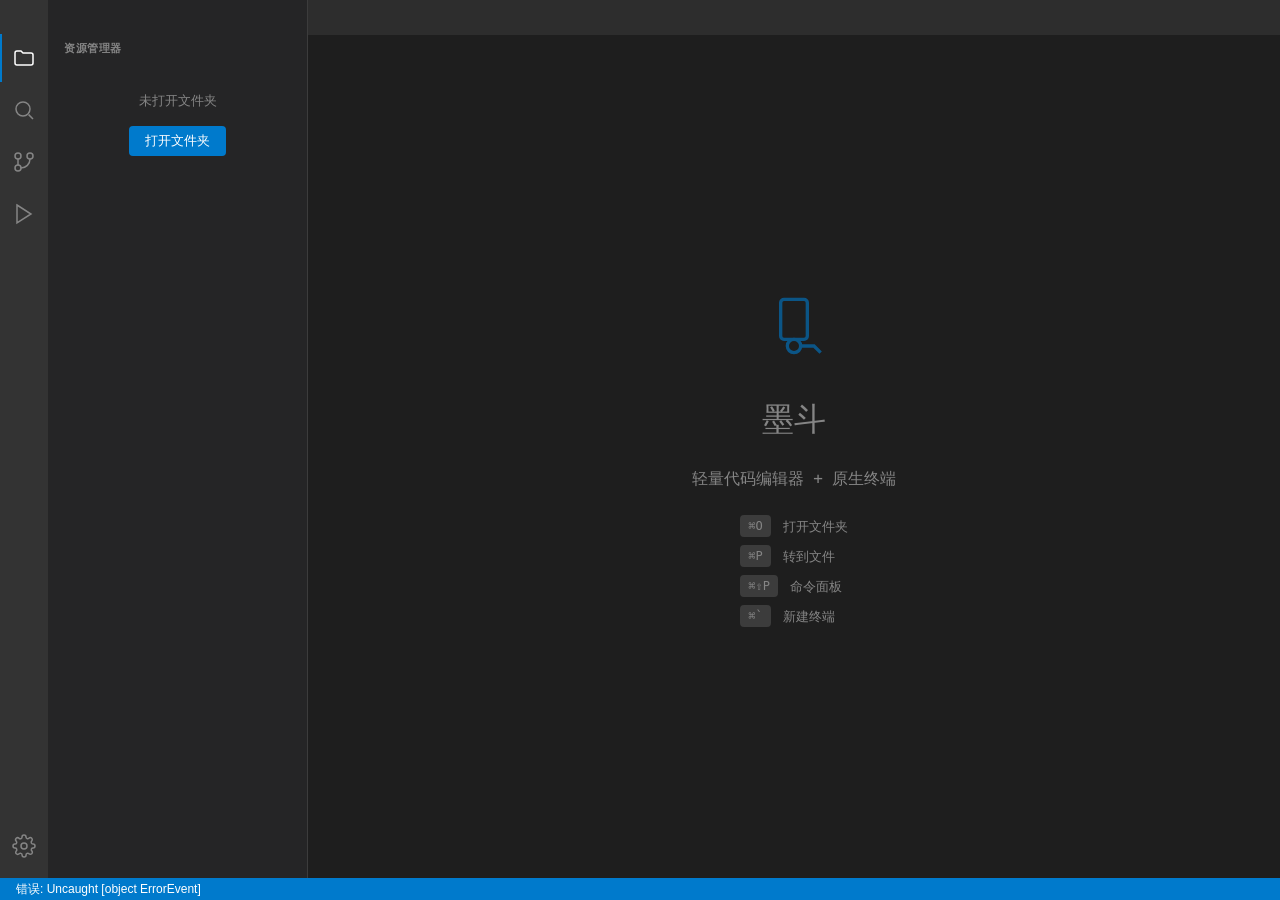
==== src/index.html @ 9f80a911 "fix: 修复窗口无法拖动和双击最大化的问题 -webkit-app-region 是 Electron/Chromium 私有特性，Tauri 的 WKWebView 不支持。 改用 Tauri 原" ====
<!DOCTYPE html>
<html lang="zh-CN">
<head>
    <meta charset="UTF-8">
    <meta name="viewport" content="width=device-width, initial-scale=1.0">
    <title>墨斗</title>
    <link rel="stylesheet" href="style.css">
    <link rel="stylesheet" href="lib/xterm.css">
    <link rel="stylesheet" href="lib/monaco-editor.css">
</head>
<body>
    <div id="app">
        <!-- 主容器 -->
        <div class="main-container">
            <!-- 活动栏 -->
            <div class="activity-bar">
                <div class="activity-icon active" data-panel="explorer" title="资源管理器 (⌘⇧E)">
                    <svg width="24" height="24" viewBox="0 0 24 24" fill="none" stroke="currentColor" stroke-width="1.5">
                        <path d="M3 7a2 2 0 012-2h4l2 2h8a2 2 0 012 2v8a2 2 0 01-2 2H5a2 2 0 01-2-2V7z"/>
                    </svg>
                </div>
                <div class="activity-icon" data-panel="search" title="搜索 (⌘⇧F)">
                    <svg width="24" height="24" viewBox="0 0 24 24" fill="none" stroke="currentColor" stroke-width="1.5">
                        <circle cx="11" cy="11" r="7"/><path d="M21 21l-4.35-4.35"/>
                    </svg>
                </div>
                <div class="activity-icon" data-panel="git" title="源代码管理 (⌘⇧G)">
                    <svg width="24" height="24" viewBox="0 0 24 24" fill="none" stroke="currentColor" stroke-width="1.5">
                        <circle cx="6" cy="6" r="3"/><circle cx="6" cy="18" r="3"/><circle cx="18" cy="6" r="3"/>
                        <path d="M6 9v6M18 9a9 9 0 01-9 9"/>
                    </svg>
                </div>
                <div class="activity-icon" data-panel="debug" title="运行和调试 (⌘⇧D)">
                    <svg width="24" height="24" viewBox="0 0 24 24" fill="none" stroke="currentColor" stroke-width="1.5">
                        <path d="M5 3l14 9-14 9V3z"/>
                    </svg>
                </div>
                <div class="activity-icon bottom" data-panel="settings" title="设置 (⌘,)">
                    <svg width="24" height="24" viewBox="0 0 24 24" fill="none" stroke="currentColor" stroke-width="1.5">
                        <circle cx="12" cy="12" r="3"/>
                        <path d="M19.4 15a1.65 1.65 0 00.33 1.82l.06.06a2 2 0 11-2.83 2.83l-.06-.06a1.65 1.65 0 00-1.82-.33 1.65 1.65 0 00-1 1.51V21a2 2 0 11-4 0v-.09A1.65 1.65 0 009 19.4a1.65 1.65 0 00-1.82.33l-.06.06a2 2 0 11-2.83-2.83l.06-.06a1.65 1.65 0 00.33-1.82 1.65 1.65 0 00-1.51-1H3a2 2 0 110-4h.09A1.65 1.65 0 004.6 9a1.65 1.65 0 00-.33-1.82l-.06-.06a2 2 0 112.83-2.83l.06.06a1.65 1.65 0 001.82.33H9a1.65 1.65 0 001-1.51V3a2 2 0 114 0v.09a1.65 1.65 0 001 1.51 1.65 1.65 0 001.82-.33l.06-.06a2 2 0 112.83 2.83l-.06.06a1.65 1.65 0 00-.33 1.82V9a1.65 1.65 0 001.51 1H21a2 2 0 110 4h-.09a1.65 1.65 0 00-1.51 1z"/>
                    </svg>
                </div>
            </div>

            <!-- 侧边栏 -->
            <div class="sidebar" id="sidebar">
                <div class="sidebar-header" data-tauri-drag-region>
                    <span id="sidebar-title">资源管理器</span>
                    <div class="sidebar-actions">
                        <button class="btn-icon" id="btn-new-file" title="新建文件" style="display:none;">
                            <svg width="16" height="16" viewBox="0 0 24 24" fill="none" stroke="currentColor" stroke-width="2">
                                <path d="M12 5v14M5 12h14"/>
                            </svg>
                        </button>
                        <button class="btn-icon" id="btn-new-folder" title="新建文件夹" style="display:none;">
                            <svg width="16" height="16" viewBox="0 0 24 24" fill="none" stroke="currentColor" stroke-width="2">
                                <path d="M3 7a2 2 0 012-2h4l2 2h8a2 2 0 012 2v8a2 2 0 01-2 2H5a2 2 0 01-2-2V7z"/>
                            </svg>
                        </button>
                        <button class="btn-icon" id="btn-refresh" title="刷新">
                            <svg width="16" height="16" viewBox="0 0 24 24" fill="none" stroke="currentColor" stroke-width="2">
                                <path d="M23 4v6h-6M1 20v-6h6"/>
                                <path d="M3.51 9a9 9 0 0114.85-3.36L23 10M1 14l4.64 4.36A9 9 0 0020.49 15"/>
                            </svg>
                        </button>
                        <button class="btn-icon" id="btn-collapse" title="全部折叠">
                            <svg width="16" height="16" viewBox="0 0 24 24" fill="none" stroke="currentColor" stroke-width="2">
                                <path d="M8 3v4a2 2 0 01-2 2H3m18 0h-3a2 2 0 01-2-2V3m0 18v-4a2 2 0 012-2h3M3 16h3a2 2 0 012 2v4"/>
                            </svg>
                        </button>
                    </div>
                </div>
                <div class="file-tree" id="file-tree">
                    <div class="empty-state">
                        <p>未打开文件夹</p>
                        <button class="btn-primary" id="btn-open-project">打开文件夹</button>
                    </div>
                </div>
                <div class="sidebar-panel" id="sidebar-panel-git" style="display:none;"></div>
                <div class="sidebar-panel" id="sidebar-panel-placeholder" style="display:none;"></div>
            </div>

           <!-- 编辑区 -->
           <div class="editor-area">
                <div class="editor-column">
               <!-- 标签栏 -->
               <div class="tab-bar" id="tab-bar" data-tauri-drag-region></div>

               <!-- 编辑器内容 -->
                <div class="editor-content" id="editor-content">
                    <div class="welcome-screen" id="welcome-screen">
                        <div class="welcome-logo">
                            <svg width="80" height="80" viewBox="0 0 24 24" fill="none" stroke="#007acc" stroke-width="1">
                                <rect x="8" y="4" width="8" height="12" rx="1"/>
                                <circle cx="12" cy="18" r="2"/>
                                <path d="M14 18h4l2 2"/>
                            </svg>
                        </div>
                        <h1>墨斗</h1>
                        <p class="subtitle">轻量代码编辑器 + 原生终端</p>
                        <div class="shortcut-list">
                            <div class="shortcut-item">
                                <span class="shortcut-key">⌘O</span>
                                <span>打开文件夹</span>
                            </div>
                            <div class="shortcut-item">
                                <span class="shortcut-key">⌘P</span>
                                <span>转到文件</span>
                            </div>
                            <div class="shortcut-item">
                                <span class="shortcut-key">⌘⇧P</span>
                                <span>命令面板</span>
                            </div>
                            <div class="shortcut-item">
                                <span class="shortcut-key">⌘`</span>
                                <span>新建终端</span>
                            </div>
                        </div>
                    </div>
                    <div id="monaco-editor" style="display:none; width:100%; height:100%;"></div>
                </div>

                </div><!-- /.editor-column -->

                <!-- 停靠槽调整手柄 -->
                <div class="dock-resize-handle" id="dock-resize-handle"></div>

                <!-- 终端面板（内置终端，与编辑器同一窗口） -->
                <div class="terminal-dock" id="terminal-dock">
                    <div class="dock-header" id="dock-header" data-tauri-drag-region>
                        <div class="dock-header-left" data-tauri-drag-region>
                            <span class="dock-title" id="dock-title">终端</span>
                            <div class="dock-tabs" id="dock-terminal-tabs"></div>
                        </div>
                        <div class="dock-actions">
                            <button class="btn-icon" id="btn-dock-new" title="新建终端">
                                <svg width="14" height="14" viewBox="0 0 24 24" fill="none" stroke="currentColor" stroke-width="2">
                                    <path d="M12 5v14M5 12h14"/>
                                </svg>
                            </button>
                            <button class="btn-icon" id="btn-dock-kill" title="关闭当前终端">
                                <svg width="14" height="14" viewBox="0 0 24 24" fill="none" stroke="currentColor" stroke-width="2">
                                    <path d="M3 6h18M8 6V4a2 2 0 012-2h4a2 2 0 012 2v2m3 0v14a2 2 0 01-2 2H7a2 2 0 01-2-2V6h14z"/>
                                </svg>
                            </button>
                            <button class="btn-icon" id="btn-dock-toggle" title="折叠/展开">
                                <svg width="14" height="14" viewBox="0 0 24 24" fill="none" stroke="currentColor" stroke-width="2">
                                    <path d="M9 18l6-6-6-6"/>
                                </svg>
                            </button>
                        </div>
                    </div>
                    <div class="dock-slot" id="dock-slot"></div>
                </div>
           </div>
        </div>

        <!-- 状态栏 -->
        <div class="status-bar" id="status-bar">
            <div class="status-left">
                <span class="status-item" id="git-branch" style="display:none;" title="Git 分支">
                    <svg width="12" height="12" viewBox="0 0 24 24" fill="none" stroke="currentColor" stroke-width="2">
                        <circle cx="6" cy="6" r="3"/><circle cx="6" cy="18" r="3"/><circle cx="18" cy="6" r="3"/>
                        <path d="M6 9v6M18 9a9 9 0 01-9 9"/>
                    </svg>
                    <span id="branch-name">main</span>
                </span>
                <span class="status-item" id="git-status" style="display:none;" title="Git 状态">
                    <span id="git-changes">0</span>
                </span>
                <span class="status-item" id="status-message">就绪</span>
            </div>
            <div class="status-right">
                <span class="status-item" id="cursor-position" style="display:none;" title="光标位置">Ln 1, Col 1</span>
                <span class="status-item" id="editor-spaces" style="display:none;" title="缩进">Spaces: 4</span>
                <span class="status-item" id="editor-encoding" style="display:none;" title="编码">UTF-8</span>
                <span class="status-item" id="editor-eol" style="display:none;" title="行尾序列">LF</span>
                <span class="status-item" id="file-language" style="display:none;" title="语言模式">Plain Text</span>
            </div>
        </div>

        <!-- 搜索浮层 -->
        <div class="overlay" id="search-overlay" style="display:none;">
            <div class="overlay-backdrop"></div>
            <div class="overlay-content search-box">
                <div class="search-input-wrapper">
                    <svg class="search-icon" width="16" height="16" viewBox="0 0 24 24" fill="none" stroke="currentColor" stroke-width="2">
                        <circle cx="11" cy="11" r="7"/><path d="M21 21l-4.35-4.35"/>
                    </svg>
                    <input type="text" class="search-input" id="search-input" placeholder="转到文件...">
                </div>
                <div class="search-results" id="search-results"></div>
            </div>
        </div>

        <!-- 命令面板浮层 -->
        <div class="overlay" id="command-overlay" style="display:none;">
            <div class="overlay-backdrop"></div>
            <div class="overlay-content command-box">
                <div class="search-input-wrapper">
                    <span class="command-prefix">></span>
                    <input type="text" class="search-input" id="command-input" placeholder="输入命令...">
                </div>
                <div class="command-results" id="command-results"></div>
            </div>
        </div>
    </div>

    <!-- xterm 必须在 monaco AMD loader 之前加载，否则 UMD 会注册为 AMD 模块而不暴露全局变量 -->
    <script src="lib/xterm.js"></script>
    <script src="lib/xterm-addon-fit.js"></script>
    <script src="lib/vs/loader.js"></script>
    <script src="app.js"></script>
</body>
</html>
---- src/style.css ----
/* 墨斗 IDE - VS Code Dark+ 100% 还原 */
* {
    margin: 0;
    padding: 0;
    box-sizing: border-box;
}

:root {
    --bg-editor: #1e1e1e;
    --bg-sidebar: #252526;
    --bg-activity: #333333;
    --bg-tab: #2d2d2d;
    --bg-tab-active: #1e1e1e;
    --bg-status: #007acc;
    --bg-panel: #1e1e1e;
    --bg-input: #3c3c3c;
    --bg-hover: #2a2d2e;
    --bg-selected: #094771;
    --fg-primary: #d4d4d4;
    --fg-secondary: #858585;
    --fg-active: #ffffff;
    --border: #3c3c3c;
    --accent: #007acc;
    --keyword: #569cd6;
    --string: #ce9178;
    --comment: #6a9955;
    --function: #dcdcaa;
    --variable: #9cdcfe;
    --type: #4ec9b0;
    --error: #f44747;
    --warning: #ffcc02;
}

body {
    font-family: -apple-system, BlinkMacSystemFont, "Segoe UI", "PingFang SC", "Helvetica Neue", sans-serif;
    background: var(--bg-editor);
    color: var(--fg-primary);
    overflow: hidden;
    height: 100vh;
    display: flex;
    flex-direction: column;
    font-size: 13px;
    -webkit-font-smoothing: antialiased;
}

#app {
    display: flex;
    flex-direction: column;
    height: 100vh;
    width: 100%;
}

/* ========== 主容器 ========== */
.main-container {
    display: flex;
    flex: 1;
    overflow: hidden;
}

/* ========== 活动栏 ========== */
.activity-bar {
    width: 48px;
    background: var(--bg-activity);
    display: flex;
    flex-direction: column;
    align-items: center;
    padding-top: 34px;
    gap: 4px;
    flex-shrink: 0;
}

.activity-icon {
    width: 48px;
    height: 48px;
    display: flex;
    align-items: center;
    justify-content: center;
    color: var(--fg-secondary);
    cursor: pointer;
    position: relative;
    transition: color 0.15s;
}

.activity-icon:hover {
    color: var(--fg-active);
}

.activity-icon.active {
    color: var(--fg-active);
}

.activity-icon.active::before {
    content: "";
    position: absolute;
    left: 0;
    top: 0;
    bottom: 0;
    width: 2px;
    background: var(--accent);
}

.activity-icon.bottom {
    margin-top: auto;
    margin-bottom: 8px;
}

/* ========== 侧边栏 ========== */
.sidebar {
    width: 260px;
    background: var(--bg-sidebar);
    border-right: 1px solid var(--border);
    display: flex;
    flex-direction: column;
    flex-shrink: 0;
}

.sidebar-header {
    /* 顶部留白避开 macOS 红绿灯按钮（约 y<28，x<80），与活动栏 34px 对齐再留余量 */
    padding: 38px 16px 10px;
    font-size: 11px;
    font-weight: 600;
    color: var(--fg-secondary);
    text-transform: uppercase;
    letter-spacing: 0.5px;
    display: flex;
    justify-content: space-between;
    align-items: center;
    flex-shrink: 0;
}

.sidebar-actions {
    display: flex;
    gap: 4px;
}

.sidebar-actions .btn-icon {
    opacity: 0;
    transition: opacity 0.15s;
}

.sidebar:hover .sidebar-actions .btn-icon {
    opacity: 1;
}

.file-tree {
    flex: 1;
    overflow-y: auto;
    padding: 4px 0;
}

.empty-state {
    padding: 20px;
    text-align: center;
    color: var(--fg-secondary);
}

.empty-state p {
    margin-bottom: 16px;
    font-size: 13px;
}

/* 文件树节点 */
.tree-item {
    display: flex;
    align-items: center;
    padding: 3px 8px;
    cursor: pointer;
    font-size: 13px;
    line-height: 22px;
    color: #cccccc;
    user-select: none;
    white-space: nowrap;
}

.tree-item:hover {
    background: var(--bg-hover);
}

.tree-item.selected {
    background: var(--bg-selected);
    color: var(--fg-active);
}

.tree-item .icon {
    width: 20px;
    text-align: center;
    margin-right: 4px;
    font-size: 14px;
    flex-shrink: 0;
}

.tree-item .chevron {
    width: 16px;
    font-size: 10px;
    color: var(--fg-secondary);
    transition: transform 0.15s;
    flex-shrink: 0;
}

.tree-item.expanded .chevron {
    transform: rotate(90deg);
}

.tree-children {
    margin-left: 12px;
    display: none;
}

.tree-children.expanded {
    display: block;
}

/* ========== 编辑区 ========== */
.editor-area {
    flex: 1;
    display: flex;
    flex-direction: row;
    background: var(--bg-editor);
    min-width: 0;
    position: relative;
}

/* ========== 编辑器列（含标签栏、编辑器、legacy 面板） ========== */
.editor-column {
    flex: 1;
    min-width: 0;
    display: flex;
    flex-direction: column;
    background: var(--bg-editor);
    position: relative;
}

/* ========== 终端停靠槽 ========== */
.terminal-dock {
    width: var(--dock-width, 38%);
    min-width: 240px;
    max-width: 60%;
    border-left: 1px solid var(--border);
    display: flex;
    flex-direction: column;
    flex-shrink: 0;
    background: var(--bg-editor);
}

.terminal-dock.collapsed {
    width: 0;
    min-width: 0;
    border-left: none;
    overflow: hidden;
}

.dock-header {
    height: 35px;
    background: var(--bg-tab);
    display: flex;
    align-items: center;
    justify-content: space-between;
    padding: 0 8px;
    border-bottom: 1px solid var(--border);
    flex-shrink: 0;
    -webkit-app-region: drag;
}

.dock-title {
    font-size: 11px;
    font-weight: 600;
    color: var(--fg-secondary);
    text-transform: uppercase;
    letter-spacing: 0.5px;
    white-space: nowrap;
    overflow: hidden;
    text-overflow: ellipsis;
}

.dock-header-left {
    display: flex;
    align-items: center;
    gap: 8px;
    -webkit-app-region: drag;
    min-width: 0;
    flex: 1;
}

.dock-provider-select {
    background: var(--bg-input);
    color: var(--fg-primary);
    border: 1px solid var(--border);
    border-radius: 3px;
    padding: 2px 6px;
    font-size: 11px;
    font-family: inherit;
    cursor: pointer;
    outline: none;
    -webkit-app-region: no-drag;
    max-width: 140px;
}

.dock-provider-select:hover {
    border-color: var(--accent);
}

.dock-actions {
    display: flex;
    gap: 2px;
    -webkit-app-region: no-drag;
}

.dock-slot {
    flex: 1;
    position: relative;
    overflow: hidden;
}

/* 内置终端标签页 */
.dock-tabs {
    display: flex;
    gap: 12px;
    margin-left: 8px;
    flex: 1;
    min-width: 0;
    overflow-x: auto;
}

.dock-tab {
    display: flex;
    align-items: center;
    gap: 6px;
    padding: 4px 2px;
    border: none;
    background: none;
    color: var(--fg-secondary);
    font-size: 11px;
    font-family: inherit;
    white-space: nowrap;
    border-bottom: 1px solid transparent;
    -webkit-app-region: no-drag;
}

.dock-tab-label {
    cursor: pointer;
}

.dock-tab-close {
    cursor: pointer;
    font-size: 14px;
    line-height: 1;
    padding: 0 4px;
    border-radius: 3px;
    color: var(--fg-secondary);
}

.dock-tab-close:hover {
    background: var(--bg-input);
    color: var(--fg-active);
}

.dock-tab.active {
    color: var(--fg-active);
    border-bottom-color: var(--accent);
}

/* 内置终端容器（xterm.js） */
.dock-term-container {
    width: 100%;
    height: 100%;
    background: var(--bg-editor);
}

.dock-slot .xterm {
    height: 100%;
    padding: 4px 8px;
}

.dock-resize-handle {
    width: 4px;
    background: transparent;
    cursor: ew-resize;
    flex-shrink: 0;
    z-index: 10;
    display: none;
    transition: background 0.15s;
}

.dock-resize-handle:hover {
    background: var(--accent);
}

.dock-resize-handle.visible {
    display: block;
}

/* 停靠槽状态占位层 */
.dock-placeholder {
    position: absolute;
    top: 0;
    left: 0;
    right: 0;
    bottom: 0;
    display: flex;
    flex-direction: column;
    align-items: center;
    justify-content: center;
    gap: 12px;
    padding: 24px;
    text-align: center;
    color: var(--fg-secondary);
    font-size: 13px;
}

.dock-placeholder .dock-error {
    color: var(--error);
    line-height: 1.5;
}

.dock-placeholder .dock-spinner {
    width: 24px;
    height: 24px;
    border: 2px solid var(--border);
    border-top-color: var(--accent);
    border-radius: 50%;
    animation: dock-spin 0.8s linear infinite;
}

@keyframes dock-spin {
    to { transform: rotate(360deg); }
}
/* ========== 标签栏 ========== */
.tab-bar {
    height: 35px;
    background: var(--bg-tab);
    display: flex;
    align-items: flex-end;
    overflow-x: auto;
    flex-shrink: 0;
}

.tab {
    height: 35px;
    display: flex;
    align-items: center;
    padding: 0 12px;
    background: var(--bg-tab);
    border-right: 1px solid var(--bg-editor);
    font-size: 13px;
    color: var(--fg-secondary);
    cursor: pointer;
    min-width: 120px;
    max-width: 200px;
    position: relative;
    flex-shrink: 0;
    user-select: none;
}

.tab.active {
    background: var(--bg-tab-active);
    color: var(--fg-active);
}

.tab.active::after {
    content: "";
    position: absolute;
    bottom: 0;
    left: 0;
    right: 0;
    height: 1px;
    background: var(--accent);
}

.tab:hover:not(.active) {
    background: #2a2a2a;
    color: #cccccc;
}

.tab .dirty-dot {
    color: #c5c5c5;
    margin-right: 4px;
}

.tab .close-btn {
    margin-left: 8px;
    width: 20px;
    height: 20px;
    display: flex;
    align-items: center;
    justify-content: center;
    border-radius: 3px;
    font-size: 14px;
    opacity: 0;
    background: none;
    border: none;
    color: inherit;
    cursor: pointer;
    flex-shrink: 0;
}

.tab:hover .close-btn {
    opacity: 1;
}

.tab .close-btn:hover {
    background: #3c3c3c;
}

/* ========== 编辑器内容 ========== */
.editor-content {
    flex: 1;
    display: flex;
    overflow: hidden;
    font-family: "SF Mono", "JetBrains Mono", Menlo, monospace;
    font-size: 13px;
    line-height: 1.5;
    position: relative;
}

.welcome-screen {
    flex: 1;
    display: flex;
    flex-direction: column;
    align-items: center;
    justify-content: center;
    gap: 24px;
}

.welcome-logo {
    opacity: 0.6;
}

.welcome-screen h1 {
    font-size: 32px;
    font-weight: 300;
    color: var(--fg-secondary);
}

.welcome-screen .subtitle {
    font-size: 16px;
    color: var(--fg-secondary);
}

.shortcut-list {
    display: flex;
    flex-direction: column;
    gap: 8px;
}

.shortcut-item {
    display: flex;
    align-items: center;
    gap: 12px;
    color: var(--fg-secondary);
}

.shortcut-key {
    background: var(--bg-input);
    padding: 2px 8px;
    border-radius: 4px;
    font-family: monospace;
    font-size: 12px;
}

/* Monaco Editor 容器 */
#monaco-editor {
    flex: 1;
    width: 100%;
    height: 100%;
}

/* ========== 状态栏 ========== */
.status-bar {
    height: 22px;
    background: var(--bg-status);
    display: flex;
    align-items: center;
    justify-content: space-between;
    padding: 0 12px;
    font-size: 12px;
    color: #ffffff;
    flex-shrink: 0;
}

.status-left, .status-right {
    display: flex;
    gap: 16px;
}

.status-item {
    display: flex;
    align-items: center;
    gap: 4px;
    cursor: pointer;
    padding: 0 4px;
    border-radius: 2px;
    transition: background 0.15s;
}

.status-item:hover {
    background: rgba(255,255,255,0.1);
}

/* ========== 浮层 ========== */
.overlay {
    position: fixed;
    top: 0;
    left: 0;
    right: 0;
    bottom: 0;
    z-index: 1000;
    display: flex;
    align-items: flex-start;
    justify-content: center;
    padding-top: 60px;
}

.overlay-backdrop {
    position: absolute;
    top: 0;
    left: 0;
    right: 0;
    bottom: 0;
    background: rgba(0,0,0,0.5);
}

.overlay-content {
    position: relative;
    width: 500px;
    background: var(--bg-sidebar);
    border: 1px solid var(--border);
    border-radius: 6px;
    box-shadow: 0 8px 32px rgba(0,0,0,0.4);
    overflow: hidden;
}

.search-input-wrapper {
    display: flex;
    align-items: center;
    padding: 0 12px;
    background: var(--bg-input);
    border-bottom: 1px solid var(--border);
}

.search-icon {
    color: var(--fg-secondary);
    margin-right: 8px;
    flex-shrink: 0;
}

.command-prefix {
    color: var(--fg-secondary);
    margin-right: 4px;
    font-weight: 600;
}

.search-input {
    flex: 1;
    padding: 12px 0;
    background: transparent;
    border: none;
    color: var(--fg-active);
    font-size: 14px;
    outline: none;
}

.search-input::placeholder {
    color: var(--fg-secondary);
}

.search-results, .command-results {
    max-height: 300px;
    overflow-y: auto;
}

.search-result-item, .command-result-item {
    padding: 8px 16px;
    cursor: pointer;
    display: flex;
    align-items: center;
    gap: 8px;
}

.search-result-item:hover,
.search-result-item.selected,
.command-result-item:hover,
.command-result-item.selected {
    background: var(--bg-selected);
}

.file-icon {
    font-size: 14px;
    flex-shrink: 0;
}

.file-path {
    color: var(--fg-secondary);
    font-size: 12px;
    margin-left: auto;
    flex-shrink: 0;
}

/* ========== 按钮 ========== */
.btn-primary {
    background: var(--accent);
    color: white;
    border: none;
    padding: 6px 16px;
    border-radius: 4px;
    cursor: pointer;
    font-size: 13px;
    font-family: inherit;
}

.btn-primary:hover {
    background: #1a8ad4;
}

.btn-icon {
    background: none;
    border: none;
    color: var(--fg-secondary);
    cursor: pointer;
    padding: 2px;
    display: flex;
    align-items: center;
    justify-content: center;
    border-radius: 3px;
    transition: all 0.15s;
}

.btn-icon:hover {
    color: var(--fg-active);
    background: var(--bg-hover);
}

/* ========== 滚动条 ========== */
::-webkit-scrollbar {
    width: 10px;
    height: 10px;
}

::-webkit-scrollbar-track {
    background: transparent;
}

::-webkit-scrollbar-thumb {
    background: #424242;
    border-radius: 5px;
}

::-webkit-scrollbar-thumb:hover {
    background: #4f4f4f;
}

/* ========== 动画 ========== */
@keyframes fadeIn {
    from { opacity: 0; transform: translateY(-10px); }
    to { opacity: 1; transform: translateY(0); }
}

.overlay-content {
    animation: fadeIn 0.15s ease-out;
}
---- src/lib/xterm.css ----
/**
 * Minified by jsDelivr using clean-css v5.3.3.
 * Original file: /npm/@xterm/xterm@5.5.0/css/xterm.css
 *
 * Do NOT use SRI with dynamically generated files! More information: https://www.jsdelivr.com/using-sri-with-dynamic-files
 */
.xterm{cursor:text;position:relative;user-select:none;-ms-user-select:none;-webkit-user-select:none}.xterm.focus,.xterm:focus{outline:0}.xterm .xterm-helpers{position:absolute;top:0;z-index:5}.xterm .xterm-helper-textarea{padding:0;border:0;margin:0;position:absolute;opacity:0;left:-9999em;top:0;width:0;height:0;z-index:-5;white-space:nowrap;overflow:hidden;resize:none}.xterm .composition-view{background:#000;color:#fff;display:none;position:absolute;white-space:nowrap;z-index:1}.xterm .composition-view.active{display:block}.xterm .xterm-viewport{background-color:#000;overflow-y:scroll;cursor:default;position:absolute;right:0;left:0;top:0;bottom:0}.xterm .xterm-screen{position:relative}.xterm .xterm-screen canvas{position:absolute;left:0;top:0}.xterm .xterm-scroll-area{visibility:hidden}.xterm-char-measure-element{display:inline-block;visibility:hidden;position:absolute;top:0;left:-9999em;line-height:normal}.xterm.enable-mouse-events{cursor:default}.xterm .xterm-cursor-pointer,.xterm.xterm-cursor-pointer{cursor:pointer}.xterm.column-select.focus{cursor:crosshair}.xterm .xterm-accessibility:not(.debug),.xterm .xterm-message{position:absolute;left:0;top:0;bottom:0;right:0;z-index:10;color:transparent;pointer-events:none}.xterm .xterm-accessibility-tree:not(.debug) ::selection{color:transparent}.xterm .xterm-accessibility-tree{user-select:text;white-space:pre}.xterm .live-region{position:absolute;left:-9999px;width:1px;height:1px;overflow:hidden}.xterm-dim{opacity:1!important}.xterm-underline-1{text-decoration:underline}.xterm-underline-2{text-decoration:double underline}.xterm-underline-3{text-decoration:wavy underline}.xterm-underline-4{text-decoration:dotted underline}.xterm-underline-5{text-decoration:dashed underline}.xterm-overline{text-decoration:overline}.xterm-overline.xterm-underline-1{text-decoration:overline underline}.xterm-overline.xterm-underline-2{text-decoration:overline double underline}.xterm-overline.xterm-underline-3{text-decoration:overline wavy underline}.xterm-overline.xterm-underline-4{text-decoration:overline dotted underline}.xterm-overline.xterm-underline-5{text-decoration:overline dashed underline}.xterm-strikethrough{text-decoration:line-through}.xterm-screen .xterm-decoration-container .xterm-decoration{z-index:6;position:absolute}.xterm-screen .xterm-decoration-container .xterm-decoration.xterm-decoration-top-layer{z-index:7}.xterm-decoration-overview-ruler{z-index:8;position:absolute;top:0;right:0;pointer-events:none}.xterm-decoration-top{z-index:2;position:relative}
/*# sourceMappingURL=/sm/97377c0c258e109358121823f5790146c714989366481f90e554c42277efb500.map */
---- src/lib/monaco-editor.css ----
/**
 * Skipped minification because the original files appears to be already minified.
 * Original file: /npm/monaco-editor@0.52.2/min/vs/editor/editor.main.css
 *
 * Do NOT use SRI with dynamically generated files! More information: https://www.jsdelivr.com/using-sri-with-dynamic-files
 */
/*!-----------------------------------------------------------
 * Copyright (c) Microsoft Corporation. All rights reserved.
 * Version: 0.52.2(404545bded1df6ffa41ea0af4e8ddb219018c6c1)
 * Released under the MIT license
 * https://github.com/microsoft/vscode/blob/main/LICENSE.txt
 *-----------------------------------------------------------*/.monaco-action-bar{height:100%;white-space:nowrap}.monaco-action-bar .actions-container{align-items:center;display:flex;height:100%;margin:0 auto;padding:0;width:100%}.monaco-action-bar.vertical .actions-container{display:inline-block}.monaco-action-bar .action-item{align-items:center;cursor:pointer;display:block;justify-content:center;position:relative}.monaco-action-bar .action-item.disabled{cursor:default}.monaco-action-bar .action-item .codicon,.monaco-action-bar .action-item .icon{display:block}.monaco-action-bar .action-item .codicon{align-items:center;display:flex;height:16px;width:16px}.monaco-action-bar .action-label{border-radius:5px;display:flex;font-size:11px;padding:3px}.monaco-action-bar .action-item.disabled .action-label,.monaco-action-bar .action-item.disabled .action-label:before,.monaco-action-bar .action-item.disabled .action-label:hover{color:var(--vscode-disabledForeground)}.monaco-action-bar.vertical{text-align:left}.monaco-action-bar.vertical .action-item{display:block}.monaco-action-bar.vertical .action-label.separator{border-bottom:1px solid #bbb;display:block;margin-left:.8em;margin-right:.8em;padding-top:1px}.monaco-action-bar .action-item .action-label.separator{background-color:#bbb;cursor:default;height:16px;margin:5px 4px!important;min-width:1px;padding:0;width:1px}.secondary-actions .monaco-action-bar .action-label{margin-left:6px}.monaco-action-bar .action-item.select-container{align-items:center;display:flex;flex:1;justify-content:center;margin-right:10px;max-width:170px;min-width:60px;overflow:hidden}.monaco-action-bar .action-item.action-dropdown-item{display:flex}.monaco-action-bar .action-item.action-dropdown-item>.action-dropdown-item-separator{align-items:center;cursor:default;display:flex}.monaco-action-bar .action-item.action-dropdown-item>.action-dropdown-item-separator>div{width:1px}.monaco-aria-container{left:-999em;position:absolute}.monaco-text-button{align-items:center;border:1px solid var(--vscode-button-border,transparent);border-radius:2px;box-sizing:border-box;cursor:pointer;display:flex;justify-content:center;line-height:18px;padding:4px;text-align:center;width:100%}.monaco-text-button:focus{outline-offset:2px!important}.monaco-text-button:hover{text-decoration:none!important}.monaco-button.disabled,.monaco-button.disabled:focus{cursor:default;opacity:.4!important}.monaco-text-button .codicon{color:inherit!important;margin:0 .2em}.monaco-text-button.monaco-text-button-with-short-label{flex-direction:row;flex-wrap:wrap;height:28px;overflow:hidden;padding:0 4px}.monaco-text-button.monaco-text-button-with-short-label>.monaco-button-label{flex-basis:100%}.monaco-text-button.monaco-text-button-with-short-label>.monaco-button-label-short{flex-grow:1;overflow:hidden;width:0}.monaco-text-button.monaco-text-button-with-short-label>.monaco-button-label,.monaco-text-button.monaco-text-button-with-short-label>.monaco-button-label-short{align-items:center;display:flex;font-style:inherit;font-weight:400;justify-content:center;padding:4px 0}.monaco-button-dropdown{cursor:pointer;display:flex}.monaco-button-dropdown.disabled{cursor:default}.monaco-button-dropdown>.monaco-button:focus{outline-offset:-1px!important}.monaco-button-dropdown.disabled>.monaco-button-dropdown-separator,.monaco-button-dropdown.disabled>.monaco-button.disabled,.monaco-button-dropdown.disabled>.monaco-button.disabled:focus{opacity:.4!important}.monaco-button-dropdown>.monaco-button.monaco-text-button{border-right-width:0!important}.monaco-button-dropdown .monaco-button-dropdown-separator{cursor:default;padding:4px 0}.monaco-button-dropdown .monaco-button-dropdown-separator>div{height:100%;width:1px}.monaco-button-dropdown>.monaco-button.monaco-dropdown-button{align-items:center;border:1px solid var(--vscode-button-border,transparent);border-left-width:0!important;border-radius:0 2px 2px 0;display:flex}.monaco-button-dropdown>.monaco-button.monaco-text-button{border-radius:2px 0 0 2px}.monaco-description-button{align-items:center;display:flex;flex-direction:column;margin:4px 5px}.monaco-description-button .monaco-button-description{font-size:11px;font-style:italic;padding:4px 20px}.monaco-description-button .monaco-button-description,.monaco-description-button .monaco-button-label{align-items:center;display:flex;justify-content:center}.monaco-description-button .monaco-button-description>.codicon,.monaco-description-button .monaco-button-label>.codicon{color:inherit!important;margin:0 .2em}.monaco-button-dropdown.default-colors>.monaco-button,.monaco-button.default-colors{background-color:var(--vscode-button-background);color:var(--vscode-button-foreground)}.monaco-button-dropdown.default-colors>.monaco-button:hover,.monaco-button.default-colors:hover{background-color:var(--vscode-button-hoverBackground)}.monaco-button-dropdown.default-colors>.monaco-button.secondary,.monaco-button.default-colors.secondary{background-color:var(--vscode-button-secondaryBackground);color:var(--vscode-button-secondaryForeground)}.monaco-button-dropdown.default-colors>.monaco-button.secondary:hover,.monaco-button.default-colors.secondary:hover{background-color:var(--vscode-button-secondaryHoverBackground)}.monaco-button-dropdown.default-colors .monaco-button-dropdown-separator{background-color:var(--vscode-button-background);border-bottom:1px solid var(--vscode-button-border);border-top:1px solid var(--vscode-button-border)}.monaco-button-dropdown.default-colors .monaco-button.secondary+.monaco-button-dropdown-separator{background-color:var(--vscode-button-secondaryBackground)}.monaco-button-dropdown.default-colors .monaco-button-dropdown-separator>div{background-color:var(--vscode-button-separator)}@font-face{font-display:block;font-family:codicon;src:url(../base/browser/ui/codicons/codicon/codicon.ttf) format("truetype")}.codicon[class*=codicon-]{display:inline-block;font:normal normal normal 16px/1 codicon;text-align:center;text-decoration:none;text-rendering:auto;text-transform:none;-webkit-font-smoothing:antialiased;-moz-osx-font-smoothing:grayscale;user-select:none;-webkit-user-select:none}.codicon-wrench-subaction{opacity:.5}@keyframes codicon-spin{to{transform:rotate(1turn)}}.codicon-gear.codicon-modifier-spin,.codicon-loading.codicon-modifier-spin,.codicon-notebook-state-executing.codicon-modifier-spin,.codicon-sync.codicon-modifier-spin{animation:codicon-spin 1.5s steps(30) infinite}.codicon-modifier-disabled{opacity:.4}.codicon-loading,.codicon-tree-item-loading:before{animation-duration:1s!important;animation-timing-function:cubic-bezier(.53,.21,.29,.67)!important}.context-view{position:absolute}.context-view.fixed{all:initial;color:inherit;font-family:inherit;font-size:13px;position:fixed}.monaco-count-badge{border-radius:11px;box-sizing:border-box;display:inline-block;font-size:11px;font-weight:400;line-height:11px;min-height:18px;min-width:18px;padding:3px 6px;text-align:center}.monaco-count-badge.long{border-radius:2px;line-height:normal;min-height:auto;padding:2px 3px}.monaco-dropdown{height:100%;padding:0}.monaco-dropdown>.dropdown-label{align-items:center;cursor:pointer;display:flex;height:100%;justify-content:center}.monaco-dropdown>.dropdown-label>.action-label.disabled{cursor:default}.monaco-dropdown-with-primary{border-radius:5px;display:flex!important;flex-direction:row}.monaco-dropdown-with-primary>.action-container>.action-label{margin-right:0}.monaco-dropdown-with-primary>.dropdown-action-container>.monaco-dropdown>.dropdown-label .codicon[class*=codicon-]{font-size:12px;line-height:16px;margin-left:-3px;padding-left:0;padding-right:0}.monaco-dropdown-with-primary>.dropdown-action-container>.monaco-dropdown>.dropdown-label>.action-label{background-position:50%;background-repeat:no-repeat;background-size:16px;display:block}.monaco-findInput{position:relative}.monaco-findInput .monaco-inputbox{font-size:13px;width:100%}.monaco-findInput>.controls{position:absolute;right:2px;top:3px}.vs .monaco-findInput.disabled{background-color:#e1e1e1}.vs-dark .monaco-findInput.disabled{background-color:#333}.hc-light .monaco-findInput.highlight-0 .controls,.monaco-findInput.highlight-0 .controls{animation:monaco-findInput-highlight-0 .1s linear 0s}.hc-light .monaco-findInput.highlight-1 .controls,.monaco-findInput.highlight-1 .controls{animation:monaco-findInput-highlight-1 .1s linear 0s}.hc-black .monaco-findInput.highlight-0 .controls,.vs-dark .monaco-findInput.highlight-0 .controls{animation:monaco-findInput-highlight-dark-0 .1s linear 0s}.hc-black .monaco-findInput.highlight-1 .controls,.vs-dark .monaco-findInput.highlight-1 .controls{animation:monaco-findInput-highlight-dark-1 .1s linear 0s}@keyframes monaco-findInput-highlight-0{0%{background:rgba(253,255,0,.8)}to{background:transparent}}@keyframes monaco-findInput-highlight-1{0%{background:rgba(253,255,0,.8)}99%{background:transparent}}@keyframes monaco-findInput-highlight-dark-0{0%{background:hsla(0,0%,100%,.44)}to{background:transparent}}@keyframes monaco-findInput-highlight-dark-1{0%{background:hsla(0,0%,100%,.44)}99%{background:transparent}}.monaco-hover{animation:fadein .1s linear;box-sizing:border-box;cursor:default;line-height:1.5em;overflow:hidden;position:absolute;user-select:text;-webkit-user-select:text;white-space:var(--vscode-hover-whiteSpace,normal)}.monaco-hover.hidden{display:none}.monaco-hover a:hover:not(.disabled){cursor:pointer}.monaco-hover .hover-contents:not(.html-hover-contents){padding:4px 8px}.monaco-hover .markdown-hover>.hover-contents:not(.code-hover-contents){max-width:var(--vscode-hover-maxWidth,500px);word-wrap:break-word}.monaco-hover .markdown-hover>.hover-contents:not(.code-hover-contents) hr{min-width:100%}.monaco-hover .code,.monaco-hover h1,.monaco-hover h2,.monaco-hover h3,.monaco-hover h4,.monaco-hover h5,.monaco-hover h6,.monaco-hover p,.monaco-hover ul{margin:8px 0}.monaco-hover h1,.monaco-hover h2,.monaco-hover h3,.monaco-hover h4,.monaco-hover h5,.monaco-hover h6{line-height:1.1}.monaco-hover code{font-family:var(--monaco-monospace-font)}.monaco-hover hr{border-left:0;border-right:0;box-sizing:border-box;height:1px;margin:4px -8px -4px}.monaco-hover .code:first-child,.monaco-hover p:first-child,.monaco-hover ul:first-child{margin-top:0}.monaco-hover .code:last-child,.monaco-hover p:last-child,.monaco-hover ul:last-child{margin-bottom:0}.monaco-hover ol,.monaco-hover ul{padding-left:20px}.monaco-hover li>p{margin-bottom:0}.monaco-hover li>ul{margin-top:0}.monaco-hover code{border-radius:3px;padding:0 .4em}.monaco-hover .monaco-tokenized-source{white-space:var(--vscode-hover-sourceWhiteSpace,pre-wrap)}.monaco-hover .hover-row.status-bar{font-size:12px;line-height:22px}.monaco-hover .hover-row.status-bar .info{font-style:italic;padding:0 8px}.monaco-hover .hover-row.status-bar .actions{display:flex;padding:0 8px;width:100%}.monaco-hover .hover-row.status-bar .actions .action-container{cursor:pointer;margin-right:16px}.monaco-hover .hover-row.status-bar .actions .action-container .action .icon{padding-right:4px}.monaco-hover .hover-row.status-bar .actions .action-container a{color:var(--vscode-textLink-foreground);text-decoration:var(--text-link-decoration)}.monaco-hover .markdown-hover .hover-contents .codicon{color:inherit;font-size:inherit;vertical-align:middle}.monaco-hover .hover-contents a.code-link,.monaco-hover .hover-contents a.code-link:hover{color:inherit}.monaco-hover .hover-contents a.code-link:before{content:"("}.monaco-hover .hover-contents a.code-link:after{content:")"}.monaco-hover .hover-contents a.code-link>span{border-bottom:1px solid transparent;color:var(--vscode-textLink-foreground);text-decoration:underline;text-underline-position:under}.monaco-hover .hover-contents a.code-link>span:hover{color:var(--vscode-textLink-activeForeground)}.monaco-hover .markdown-hover .hover-contents:not(.code-hover-contents):not(.html-hover-contents) span{display:inline-block;margin-bottom:4px}.monaco-hover .markdown-hover .hover-contents:not(.code-hover-contents):not(.html-hover-contents) span.codicon{margin-bottom:2px}.monaco-hover-content .action-container a{-webkit-user-select:none;user-select:none}.monaco-hover-content .action-container.disabled{cursor:default;opacity:.4;pointer-events:none}.monaco-icon-label{display:flex;overflow:hidden;text-overflow:ellipsis}.monaco-icon-label:before{background-position:0;background-repeat:no-repeat;background-size:16px;display:inline-block;height:22px;line-height:inherit!important;padding-right:6px;width:16px;-webkit-font-smoothing:antialiased;-moz-osx-font-smoothing:grayscale;flex-shrink:0;vertical-align:top}.monaco-icon-label-iconpath{display:flex;height:16px;margin-top:2px;padding-left:2px;width:16px}.monaco-icon-label-container.disabled{color:var(--vscode-disabledForeground)}.monaco-icon-label>.monaco-icon-label-container{flex:1;min-width:0;overflow:hidden;text-overflow:ellipsis}.monaco-icon-label>.monaco-icon-label-container>.monaco-icon-name-container>.label-name{color:inherit;white-space:pre}.monaco-icon-label>.monaco-icon-label-container>.monaco-icon-name-container>.label-name>.label-separator{margin:0 2px;opacity:.5}.monaco-icon-label>.monaco-icon-label-container>.monaco-icon-suffix-container>.label-suffix{opacity:.7;white-space:pre}.monaco-icon-label>.monaco-icon-label-container>.monaco-icon-description-container>.label-description{font-size:.9em;margin-left:.5em;opacity:.7;white-space:pre}.monaco-icon-label.nowrap>.monaco-icon-label-container>.monaco-icon-description-container>.label-description{white-space:nowrap}.vs .monaco-icon-label>.monaco-icon-label-container>.monaco-icon-description-container>.label-description{opacity:.95}.monaco-icon-label.italic>.monaco-icon-label-container>.monaco-icon-description-container>.label-description,.monaco-icon-label.italic>.monaco-icon-label-container>.monaco-icon-name-container>.label-name{font-style:italic}.monaco-icon-label.deprecated{opacity:.66;text-decoration:line-through}.monaco-icon-label.italic:after{font-style:italic}.monaco-icon-label.strikethrough>.monaco-icon-label-container>.monaco-icon-description-container>.label-description,.monaco-icon-label.strikethrough>.monaco-icon-label-container>.monaco-icon-name-container>.label-name{text-decoration:line-through}.monaco-icon-label:after{font-size:90%;font-weight:600;margin:auto 16px 0 5px;opacity:.75;text-align:center}.monaco-list:focus .selected .monaco-icon-label,.monaco-list:focus .selected .monaco-icon-label:after{color:inherit!important}.monaco-list-row.focused.selected .label-description,.monaco-list-row.selected .label-description{opacity:.8}.monaco-inputbox{border-radius:2px;box-sizing:border-box;display:block;font-size:inherit;padding:0;position:relative}.monaco-inputbox>.ibwrapper>.input,.monaco-inputbox>.ibwrapper>.mirror{padding:4px 6px}.monaco-inputbox>.ibwrapper{height:100%;position:relative;width:100%}.monaco-inputbox>.ibwrapper>.input{border:none;box-sizing:border-box;color:inherit;display:inline-block;font-family:inherit;font-size:inherit;height:100%;line-height:inherit;resize:none;width:100%}.monaco-inputbox>.ibwrapper>input{text-overflow:ellipsis}.monaco-inputbox>.ibwrapper>textarea.input{display:block;outline:none;scrollbar-width:none}.monaco-inputbox>.ibwrapper>textarea.input::-webkit-scrollbar{display:none}.monaco-inputbox>.ibwrapper>textarea.input.empty{white-space:nowrap}.monaco-inputbox>.ibwrapper>.mirror{box-sizing:border-box;display:inline-block;left:0;position:absolute;top:0;visibility:hidden;white-space:pre-wrap;width:100%;word-wrap:break-word}.monaco-inputbox-container{text-align:right}.monaco-inputbox-container .monaco-inputbox-message{box-sizing:border-box;display:inline-block;font-size:12px;line-height:17px;margin-top:-1px;overflow:hidden;padding:.4em;text-align:left;width:100%;word-wrap:break-word}.monaco-inputbox .monaco-action-bar{position:absolute;right:2px;top:4px}.monaco-inputbox .monaco-action-bar .action-item{margin-left:2px}.monaco-inputbox .monaco-action-bar .action-item .codicon{background-repeat:no-repeat;height:16px;width:16px}.monaco-keybinding{align-items:center;display:flex;line-height:10px}.monaco-keybinding>.monaco-keybinding-key{border-radius:3px;border-style:solid;border-width:1px;display:inline-block;font-size:11px;margin:0 2px;padding:3px 5px;vertical-align:middle}.monaco-keybinding>.monaco-keybinding-key:first-child{margin-left:0}.monaco-keybinding>.monaco-keybinding-key:last-child{margin-right:0}.monaco-keybinding>.monaco-keybinding-key-separator{display:inline-block}.monaco-keybinding>.monaco-keybinding-key-chord-separator{width:6px}.monaco-list{height:100%;position:relative;white-space:nowrap;width:100%}.monaco-list.mouse-support{user-select:none;-webkit-user-select:none}.monaco-list>.monaco-scrollable-element{height:100%}.monaco-list-rows{height:100%;position:relative;width:100%}.monaco-list.horizontal-scrolling .monaco-list-rows{min-width:100%;width:auto}.monaco-list-row{box-sizing:border-box;overflow:hidden;position:absolute;width:100%}.monaco-list.mouse-support .monaco-list-row{cursor:pointer;touch-action:none}.monaco-list .monaco-scrollable-element>.scrollbar.vertical,.monaco-pane-view>.monaco-split-view2.vertical>.monaco-scrollable-element>.scrollbar.vertical{z-index:14}.monaco-list-row.scrolling{display:none!important}.monaco-list.element-focused,.monaco-list.selection-multiple,.monaco-list.selection-single{outline:0!important}.monaco-drag-image{border-radius:10px;display:inline-block;font-size:12px;padding:1px 7px;position:absolute;z-index:1000}.monaco-list-type-filter-message{box-sizing:border-box;height:100%;left:0;opacity:.7;padding:40px 1em 1em;pointer-events:none;position:absolute;text-align:center;top:0;white-space:normal;width:100%}.monaco-list-type-filter-message:empty{display:none}.monaco-mouse-cursor-text{cursor:text}.monaco-progress-container{height:2px;overflow:hidden;width:100%}.monaco-progress-container .progress-bit{display:none;height:2px;left:0;position:absolute;width:2%}.monaco-progress-container.active .progress-bit{display:inherit}.monaco-progress-container.discrete .progress-bit{left:0;transition:width .1s linear}.monaco-progress-container.discrete.done .progress-bit{width:100%}.monaco-progress-container.infinite .progress-bit{animation-duration:4s;animation-iteration-count:infinite;animation-name:progress;animation-timing-function:linear;transform:translateZ(0)}.monaco-progress-container.infinite.infinite-long-running .progress-bit{animation-timing-function:steps(100)}@keyframes progress{0%{transform:translateX(0) scaleX(1)}50%{transform:translateX(2500%) scaleX(3)}to{transform:translateX(4900%) scaleX(1)}}:root{--vscode-sash-size:4px;--vscode-sash-hover-size:4px}.monaco-sash{position:absolute;touch-action:none;z-index:35}.monaco-sash.disabled{pointer-events:none}.monaco-sash.mac.vertical{cursor:col-resize}.monaco-sash.vertical.minimum{cursor:e-resize}.monaco-sash.vertical.maximum{cursor:w-resize}.monaco-sash.mac.horizontal{cursor:row-resize}.monaco-sash.horizontal.minimum{cursor:s-resize}.monaco-sash.horizontal.maximum{cursor:n-resize}.monaco-sash.disabled{cursor:default!important;pointer-events:none!important}.monaco-sash.vertical{cursor:ew-resize;height:100%;top:0;width:var(--vscode-sash-size)}.monaco-sash.horizontal{cursor:ns-resize;height:var(--vscode-sash-size);left:0;width:100%}.monaco-sash:not(.disabled)>.orthogonal-drag-handle{content:" ";cursor:all-scroll;display:block;height:calc(var(--vscode-sash-size)*2);position:absolute;width:calc(var(--vscode-sash-size)*2);z-index:100}.monaco-sash.horizontal.orthogonal-edge-north:not(.disabled)>.orthogonal-drag-handle.start,.monaco-sash.horizontal.orthogonal-edge-south:not(.disabled)>.orthogonal-drag-handle.end{cursor:nwse-resize}.monaco-sash.horizontal.orthogonal-edge-north:not(.disabled)>.orthogonal-drag-handle.end,.monaco-sash.horizontal.orthogonal-edge-south:not(.disabled)>.orthogonal-drag-handle.start{cursor:nesw-resize}.monaco-sash.vertical>.orthogonal-drag-handle.start{left:calc(var(--vscode-sash-size)*-.5);top:calc(var(--vscode-sash-size)*-1)}.monaco-sash.vertical>.orthogonal-drag-handle.end{bottom:calc(var(--vscode-sash-size)*-1);left:calc(var(--vscode-sash-size)*-.5)}.monaco-sash.horizontal>.orthogonal-drag-handle.start{left:calc(var(--vscode-sash-size)*-1);top:calc(var(--vscode-sash-size)*-.5)}.monaco-sash.horizontal>.orthogonal-drag-handle.end{right:calc(var(--vscode-sash-size)*-1);top:calc(var(--vscode-sash-size)*-.5)}.monaco-sash:before{background:transparent;content:"";height:100%;pointer-events:none;position:absolute;width:100%}.monaco-workbench:not(.reduce-motion) .monaco-sash:before{transition:background-color .1s ease-out}.monaco-sash.active:before,.monaco-sash.hover:before{background:var(--vscode-sash-hoverBorder)}.monaco-sash.vertical:before{left:calc(50% - var(--vscode-sash-hover-size)/2);width:var(--vscode-sash-hover-size)}.monaco-sash.horizontal:before{height:var(--vscode-sash-hover-size);top:calc(50% - var(--vscode-sash-hover-size)/2)}.pointer-events-disabled{pointer-events:none!important}.monaco-sash.debug{background:cyan}.monaco-sash.debug.disabled{background:rgba(0,255,255,.2)}.monaco-sash.debug:not(.disabled)>.orthogonal-drag-handle{background:red}.monaco-scrollable-element>.scrollbar>.scra{cursor:pointer;font-size:11px!important}.monaco-scrollable-element>.visible{background:transparent;opacity:1;transition:opacity .1s linear;z-index:11}.monaco-scrollable-element>.invisible{opacity:0;pointer-events:none}.monaco-scrollable-element>.invisible.fade{transition:opacity .8s linear}.monaco-scrollable-element>.shadow{display:none;position:absolute}.monaco-scrollable-element>.shadow.top{box-shadow:var(--vscode-scrollbar-shadow) 0 6px 6px -6px inset;display:block;height:3px;left:3px;top:0;width:100%}.monaco-scrollable-element>.shadow.left{box-shadow:var(--vscode-scrollbar-shadow) 6px 0 6px -6px inset;display:block;height:100%;left:0;top:3px;width:3px}.monaco-scrollable-element>.shadow.top-left-corner{display:block;height:3px;left:0;top:0;width:3px}.monaco-scrollable-element>.shadow.top.left{box-shadow:var(--vscode-scrollbar-shadow) 6px 0 6px -6px inset}.monaco-scrollable-element>.scrollbar>.slider{background:var(--vscode-scrollbarSlider-background)}.monaco-scrollable-element>.scrollbar>.slider:hover{background:var(--vscode-scrollbarSlider-hoverBackground)}.monaco-scrollable-element>.scrollbar>.slider.active{background:var(--vscode-scrollbarSlider-activeBackground)}.monaco-select-box{border-radius:2px;cursor:pointer;width:100%}.monaco-select-box-dropdown-container{font-size:13px;font-weight:400;text-transform:none}.monaco-action-bar .action-item.select-container{cursor:default}.monaco-action-bar .action-item .monaco-select-box{cursor:pointer;min-height:18px;min-width:100px;padding:2px 23px 2px 8px}.mac .monaco-action-bar .action-item .monaco-select-box{border-radius:5px;font-size:11px}.monaco-select-box-dropdown-padding{--dropdown-padding-top:1px;--dropdown-padding-bottom:1px}.hc-black .monaco-select-box-dropdown-padding,.hc-light .monaco-select-box-dropdown-padding{--dropdown-padding-top:3px;--dropdown-padding-bottom:4px}.monaco-select-box-dropdown-container{box-sizing:border-box;display:none}.monaco-select-box-dropdown-container>.select-box-details-pane>.select-box-description-markdown *{margin:0}.monaco-select-box-dropdown-container>.select-box-details-pane>.select-box-description-markdown a:focus{outline:1px solid -webkit-focus-ring-color;outline-offset:-1px}.monaco-select-box-dropdown-container>.select-box-details-pane>.select-box-description-markdown code{font-family:var(--monaco-monospace-font);line-height:15px}.monaco-select-box-dropdown-container.visible{border-bottom-left-radius:3px;border-bottom-right-radius:3px;display:flex;flex-direction:column;overflow:hidden;text-align:left;width:1px}.monaco-select-box-dropdown-container>.select-box-dropdown-list-container{align-self:flex-start;box-sizing:border-box;flex:0 0 auto;overflow:hidden;padding-bottom:var(--dropdown-padding-bottom);padding-left:1px;padding-right:1px;padding-top:var(--dropdown-padding-top);width:100%}.monaco-select-box-dropdown-container>.select-box-details-pane{padding:5px}.hc-black .monaco-select-box-dropdown-container>.select-box-dropdown-list-container{padding-bottom:var(--dropdown-padding-bottom);padding-top:var(--dropdown-padding-top)}.monaco-select-box-dropdown-container>.select-box-dropdown-list-container .monaco-list .monaco-list-row{cursor:pointer}.monaco-select-box-dropdown-container>.select-box-dropdown-list-container .monaco-list .monaco-list-row>.option-text{float:left;overflow:hidden;padding-left:3.5px;text-overflow:ellipsis;white-space:nowrap}.monaco-select-box-dropdown-container>.select-box-dropdown-list-container .monaco-list .monaco-list-row>.option-detail{float:left;opacity:.7;overflow:hidden;padding-left:3.5px;text-overflow:ellipsis;white-space:nowrap}.monaco-select-box-dropdown-container>.select-box-dropdown-list-container .monaco-list .monaco-list-row>.option-decorator-right{float:right;overflow:hidden;padding-right:10px;text-overflow:ellipsis;white-space:nowrap}.monaco-select-box-dropdown-container>.select-box-dropdown-list-container .monaco-list .monaco-list-row>.visually-hidden{height:1px;left:-10000px;overflow:hidden;position:absolute;top:auto;width:1px}.monaco-select-box-dropdown-container>.select-box-dropdown-container-width-control{align-self:flex-start;flex:1 1 auto;opacity:0}.monaco-select-box-dropdown-container>.select-box-dropdown-container-width-control>.width-control-div{max-height:0;overflow:hidden}.monaco-select-box-dropdown-container>.select-box-dropdown-container-width-control>.width-control-div>.option-text-width-control{padding-left:4px;padding-right:8px;white-space:nowrap}.monaco-split-view2{height:100%;position:relative;width:100%}.monaco-split-view2>.sash-container{height:100%;pointer-events:none;position:absolute;width:100%}.monaco-split-view2>.sash-container>.monaco-sash{pointer-events:auto}.monaco-split-view2>.monaco-scrollable-element{height:100%;width:100%}.monaco-split-view2>.monaco-scrollable-element>.split-view-container{height:100%;position:relative;white-space:nowrap;width:100%}.monaco-split-view2>.monaco-scrollable-element>.split-view-container>.split-view-view{position:absolute;white-space:normal}.monaco-split-view2>.monaco-scrollable-element>.split-view-container>.split-view-view:not(.visible){display:none}.monaco-split-view2.vertical>.monaco-scrollable-element>.split-view-container>.split-view-view{width:100%}.monaco-split-view2.horizontal>.monaco-scrollable-element>.split-view-container>.split-view-view{height:100%}.monaco-split-view2.separator-border>.monaco-scrollable-element>.split-view-container>.split-view-view:not(:first-child):before{background-color:var(--separator-border);content:" ";left:0;pointer-events:none;position:absolute;top:0;z-index:5}.monaco-split-view2.separator-border.horizontal>.monaco-scrollable-element>.split-view-container>.split-view-view:not(:first-child):before{height:100%;width:1px}.monaco-split-view2.separator-border.vertical>.monaco-scrollable-element>.split-view-container>.split-view-view:not(:first-child):before{height:1px;width:100%}.monaco-table{display:flex;flex-direction:column;height:100%;overflow:hidden;position:relative;white-space:nowrap;width:100%}.monaco-table>.monaco-split-view2{border-bottom:1px solid transparent}.monaco-table>.monaco-list{flex:1}.monaco-table-tr{display:flex;height:100%}.monaco-table-th{font-weight:700;height:100%;overflow:hidden;text-overflow:ellipsis;width:100%}.monaco-table-td,.monaco-table-th{box-sizing:border-box;flex-shrink:0;overflow:hidden;text-overflow:ellipsis;white-space:nowrap}.monaco-table>.monaco-split-view2 .monaco-sash.vertical:before{border-left:1px solid transparent;content:"";left:calc(var(--vscode-sash-size)/2);position:absolute;width:0}.monaco-workbench:not(.reduce-motion) .monaco-table>.monaco-split-view2,.monaco-workbench:not(.reduce-motion) .monaco-table>.monaco-split-view2 .monaco-sash.vertical:before{transition:border-color .2s ease-out}.monaco-custom-toggle{border:1px solid transparent;border-radius:3px;box-sizing:border-box;cursor:pointer;float:left;height:20px;margin-left:2px;overflow:hidden;padding:1px;user-select:none;-webkit-user-select:none;width:20px}.monaco-custom-toggle:hover{background-color:var(--vscode-inputOption-hoverBackground)}.hc-black .monaco-custom-toggle:hover,.hc-light .monaco-custom-toggle:hover{border:1px dashed var(--vscode-focusBorder)}.hc-black .monaco-custom-toggle,.hc-black .monaco-custom-toggle:hover,.hc-light .monaco-custom-toggle,.hc-light .monaco-custom-toggle:hover{background:none}.monaco-custom-toggle.monaco-checkbox{background-size:16px!important;border:1px solid transparent;border-radius:3px;height:18px;margin-left:0;margin-right:9px;opacity:1;padding:0;width:18px}.monaco-action-bar .checkbox-action-item{align-items:center;border-radius:2px;display:flex;padding-right:2px}.monaco-action-bar .checkbox-action-item:hover{background-color:var(--vscode-toolbar-hoverBackground)}.monaco-action-bar .checkbox-action-item>.monaco-custom-toggle.monaco-checkbox{margin-right:4px}.monaco-action-bar .checkbox-action-item>.checkbox-label{font-size:12px}.monaco-custom-toggle.monaco-checkbox:not(.checked):before{visibility:hidden}.monaco-toolbar{height:100%}.monaco-toolbar .toolbar-toggle-more{display:inline-block;padding:0}.monaco-tl-row{align-items:center;display:flex;height:100%;position:relative}.monaco-tl-row.disabled{cursor:default}.monaco-tl-indent{height:100%;left:16px;pointer-events:none;position:absolute;top:0}.hide-arrows .monaco-tl-indent{left:12px}.monaco-tl-indent>.indent-guide{border-left:1px solid transparent;box-sizing:border-box;display:inline-block;height:100%}.monaco-workbench:not(.reduce-motion) .monaco-tl-indent>.indent-guide{transition:border-color .1s linear}.monaco-tl-contents,.monaco-tl-twistie{height:100%}.monaco-tl-twistie{align-items:center;display:flex!important;flex-shrink:0;font-size:10px;justify-content:center;padding-right:6px;text-align:right;transform:translateX(3px);width:16px}.monaco-tl-contents{flex:1;overflow:hidden}.monaco-tl-twistie:before{border-radius:20px}.monaco-tl-twistie.collapsed:before{transform:rotate(-90deg)}.monaco-tl-twistie.codicon-tree-item-loading:before{animation:codicon-spin 1.25s steps(30) infinite}.monaco-tree-type-filter{border:1px solid var(--vscode-widget-border);border-bottom-left-radius:4px;border-bottom-right-radius:4px;display:flex;margin:0 6px;max-width:200px;padding:3px;position:absolute;top:0;z-index:100}.monaco-workbench:not(.reduce-motion) .monaco-tree-type-filter{transition:top .3s}.monaco-tree-type-filter.disabled{top:-40px!important}.monaco-tree-type-filter-grab{align-items:center;cursor:grab;display:flex!important;justify-content:center;margin-right:2px}.monaco-tree-type-filter-grab.grabbing{cursor:grabbing}.monaco-tree-type-filter-input{flex:1}.monaco-tree-type-filter-input .monaco-inputbox{height:23px}.monaco-tree-type-filter-input .monaco-inputbox>.ibwrapper>.input,.monaco-tree-type-filter-input .monaco-inputbox>.ibwrapper>.mirror{padding:2px 4px}.monaco-tree-type-filter-input .monaco-findInput>.controls{top:2px}.monaco-tree-type-filter-actionbar{margin-left:4px}.monaco-tree-type-filter-actionbar .monaco-action-bar .action-label{padding:2px}.monaco-list .monaco-scrollable-element .monaco-tree-sticky-container{background-color:var(--vscode-sideBar-background);height:0;left:0;position:absolute;top:0;width:100%;z-index:13}.monaco-list .monaco-scrollable-element .monaco-tree-sticky-container .monaco-tree-sticky-row.monaco-list-row{background-color:var(--vscode-sideBar-background);opacity:1!important;overflow:hidden;position:absolute;width:100%}.monaco-list .monaco-scrollable-element .monaco-tree-sticky-container .monaco-tree-sticky-row:hover{background-color:var(--vscode-list-hoverBackground)!important;cursor:pointer}.monaco-list .monaco-scrollable-element .monaco-tree-sticky-container.empty,.monaco-list .monaco-scrollable-element .monaco-tree-sticky-container.empty .monaco-tree-sticky-container-shadow{display:none}.monaco-list .monaco-scrollable-element .monaco-tree-sticky-container .monaco-tree-sticky-container-shadow{bottom:-3px;height:0;left:0;position:absolute;width:100%}.monaco-list .monaco-scrollable-element .monaco-tree-sticky-container[tabindex="0"]:focus{outline:none}.monaco-editor .inputarea{background-color:transparent;border:none;color:transparent;margin:0;min-height:0;min-width:0;outline:none!important;overflow:hidden;padding:0;position:absolute;resize:none;z-index:-10}.monaco-editor .inputarea.ime-input{caret-color:var(--vscode-editorCursor-foreground);color:var(--vscode-editor-foreground);z-index:10}.monaco-workbench .workbench-hover{background:var(--vscode-editorHoverWidget-background);border:1px solid var(--vscode-editorHoverWidget-border);border-radius:3px;box-shadow:0 2px 8px var(--vscode-widget-shadow);color:var(--vscode-editorHoverWidget-foreground);font-size:13px;line-height:19px;max-width:700px;overflow:hidden;position:relative;z-index:40}.monaco-workbench .workbench-hover hr{border-bottom:none}.monaco-workbench .workbench-hover:not(.skip-fade-in){animation:fadein .1s linear}.monaco-workbench .workbench-hover.compact{font-size:12px}.monaco-workbench .workbench-hover.compact .hover-contents{padding:2px 8px}.monaco-workbench .workbench-hover-container.locked .workbench-hover{outline:1px solid var(--vscode-editorHoverWidget-border)}.monaco-workbench .workbench-hover-container.locked .workbench-hover:focus,.monaco-workbench .workbench-hover-lock:focus{outline:1px solid var(--vscode-focusBorder)}.monaco-workbench .workbench-hover-container.locked .workbench-hover-lock:hover{background:var(--vscode-toolbar-hoverBackground)}.monaco-workbench .workbench-hover-pointer{pointer-events:none;position:absolute;z-index:41}.monaco-workbench .workbench-hover-pointer:after{background-color:var(--vscode-editorHoverWidget-background);border-bottom:1px solid var(--vscode-editorHoverWidget-border);border-right:1px solid var(--vscode-editorHoverWidget-border);content:"";height:5px;position:absolute;width:5px}.monaco-workbench .locked .workbench-hover-pointer:after{border-bottom-width:2px;border-right-width:2px;height:4px;width:4px}.monaco-workbench .workbench-hover-pointer.left{left:-3px}.monaco-workbench .workbench-hover-pointer.right{right:3px}.monaco-workbench .workbench-hover-pointer.top{top:-3px}.monaco-workbench .workbench-hover-pointer.bottom{bottom:3px}.monaco-workbench .workbench-hover-pointer.left:after{transform:rotate(135deg)}.monaco-workbench .workbench-hover-pointer.right:after{transform:rotate(315deg)}.monaco-workbench .workbench-hover-pointer.top:after{transform:rotate(225deg)}.monaco-workbench .workbench-hover-pointer.bottom:after{transform:rotate(45deg)}.monaco-workbench .workbench-hover a{color:var(--vscode-textLink-foreground)}.monaco-workbench .workbench-hover a:focus{outline:1px solid;outline-color:var(--vscode-focusBorder);outline-offset:-1px;text-decoration:underline}.monaco-workbench .workbench-hover a:active,.monaco-workbench .workbench-hover a:hover{color:var(--vscode-textLink-activeForeground)}.monaco-workbench .workbench-hover code{background:var(--vscode-textCodeBlock-background)}.monaco-workbench .workbench-hover .hover-row .actions{background:var(--vscode-editorHoverWidget-statusBarBackground)}.monaco-workbench .workbench-hover.right-aligned{left:1px}.monaco-workbench .workbench-hover.right-aligned .hover-row.status-bar .actions{flex-direction:row-reverse}.monaco-workbench .workbench-hover.right-aligned .hover-row.status-bar .actions .action-container{margin-left:16px;margin-right:0}.monaco-editor .blockDecorations-container{pointer-events:none;position:absolute;top:0}.monaco-editor .blockDecorations-block{box-sizing:border-box;position:absolute}.monaco-editor .margin-view-overlays .current-line,.monaco-editor .view-overlays .current-line{box-sizing:border-box;display:block;height:100%;left:0;position:absolute;top:0}.monaco-editor
	.margin-view-overlays
	.current-line.current-line-margin.current-line-margin-both{border-right:0}.monaco-editor .lines-content .cdr{height:100%;position:absolute}.monaco-editor .glyph-margin{position:absolute;top:0}.monaco-editor .glyph-margin-widgets .cgmr{align-items:center;display:flex;justify-content:center;position:absolute}.monaco-editor .glyph-margin-widgets .cgmr.codicon-modifier-spin:before{left:50%;position:absolute;top:50%;transform:translate(-50%,-50%)}.monaco-editor .lines-content .core-guide{box-sizing:border-box;height:100%;position:absolute}.monaco-editor .margin-view-overlays .line-numbers{bottom:0;box-sizing:border-box;cursor:default;display:inline-block;font-variant-numeric:tabular-nums;position:absolute;text-align:right;vertical-align:middle}.monaco-editor .relative-current-line-number{display:inline-block;text-align:left;width:100%}.monaco-editor .margin-view-overlays .line-numbers.lh-odd{margin-top:1px}.monaco-editor .line-numbers{color:var(--vscode-editorLineNumber-foreground)}.monaco-editor .line-numbers.active-line-number{color:var(--vscode-editorLineNumber-activeForeground)}.mtkcontrol{background:#960000!important;color:#fff!important}.mtkoverflow{background-color:var(--vscode-button-background,var(--vscode-editor-background));border-color:var(--vscode-contrastBorder);border-radius:2px;border-style:solid;border-width:1px;color:var(--vscode-button-foreground,var(--vscode-editor-foreground));cursor:pointer;padding:4px}.mtkoverflow:hover{background-color:var(--vscode-button-hoverBackground)}.monaco-editor.no-user-select .lines-content,.monaco-editor.no-user-select .view-line,.monaco-editor.no-user-select .view-lines{user-select:none;-webkit-user-select:none}.monaco-editor.mac .lines-content:hover,.monaco-editor.mac .view-line:hover,.monaco-editor.mac .view-lines:hover{user-select:text;-webkit-user-select:text;-ms-user-select:text}.monaco-editor.enable-user-select{user-select:auto;-webkit-user-select:initial}.monaco-editor .view-lines{white-space:nowrap}.monaco-editor .view-line{position:absolute;width:100%}.monaco-editor .lines-content>.view-lines>.view-line>span{bottom:0;position:absolute;top:0}.monaco-editor .mtkw,.monaco-editor .mtkz{color:var(--vscode-editorWhitespace-foreground)!important}.monaco-editor .mtkz{display:inline-block}.monaco-editor .lines-decorations{background:#fff;position:absolute;top:0}.monaco-editor .margin-view-overlays .cldr{height:100%;position:absolute}.monaco-editor .margin{background-color:var(--vscode-editorGutter-background)}.monaco-editor .margin-view-overlays .cmdr{height:100%;left:0;position:absolute;width:100%}.monaco-editor .minimap.slider-mouseover .minimap-slider{opacity:0;transition:opacity .1s linear}.monaco-editor .minimap.slider-mouseover .minimap-slider.active,.monaco-editor .minimap.slider-mouseover:hover .minimap-slider{opacity:1}.monaco-editor .minimap-slider .minimap-slider-horizontal{background:var(--vscode-minimapSlider-background)}.monaco-editor .minimap-slider:hover .minimap-slider-horizontal{background:var(--vscode-minimapSlider-hoverBackground)}.monaco-editor .minimap-slider.active .minimap-slider-horizontal{background:var(--vscode-minimapSlider-activeBackground)}.monaco-editor .minimap-shadow-visible{box-shadow:var(--vscode-scrollbar-shadow) -6px 0 6px -6px inset}.monaco-editor .minimap-shadow-hidden{position:absolute;width:0}.monaco-editor .minimap-shadow-visible{left:-6px;position:absolute;width:6px}.monaco-editor.no-minimap-shadow .minimap-shadow-visible{left:-1px;position:absolute;width:1px}.minimap.autohide{opacity:0;transition:opacity .5s}.minimap.autohide:hover{opacity:1}.monaco-editor .minimap{z-index:5}.monaco-editor .overlayWidgets{left:0;position:absolute;top:0}.monaco-editor .view-ruler{box-shadow:1px 0 0 0 var(--vscode-editorRuler-foreground) inset;position:absolute;top:0}.monaco-editor .scroll-decoration{box-shadow:var(--vscode-scrollbar-shadow) 0 6px 6px -6px inset;height:6px;left:0;position:absolute;top:0}.monaco-editor .lines-content .cslr{position:absolute}.monaco-editor .focused .selected-text{background-color:var(--vscode-editor-selectionBackground)}.monaco-editor .selected-text{background-color:var(--vscode-editor-inactiveSelectionBackground)}.monaco-editor			.top-left-radius{border-top-left-radius:3px}.monaco-editor			.bottom-left-radius{border-bottom-left-radius:3px}.monaco-editor			.top-right-radius{border-top-right-radius:3px}.monaco-editor			.bottom-right-radius{border-bottom-right-radius:3px}.monaco-editor.hc-black .top-left-radius{border-top-left-radius:0}.monaco-editor.hc-black .bottom-left-radius{border-bottom-left-radius:0}.monaco-editor.hc-black .top-right-radius{border-top-right-radius:0}.monaco-editor.hc-black .bottom-right-radius{border-bottom-right-radius:0}.monaco-editor.hc-light .top-left-radius{border-top-left-radius:0}.monaco-editor.hc-light .bottom-left-radius{border-bottom-left-radius:0}.monaco-editor.hc-light .top-right-radius{border-top-right-radius:0}.monaco-editor.hc-light .bottom-right-radius{border-bottom-right-radius:0}.monaco-editor .cursors-layer{position:absolute;top:0}.monaco-editor .cursors-layer>.cursor{box-sizing:border-box;overflow:hidden;position:absolute}.monaco-editor .cursors-layer.cursor-smooth-caret-animation>.cursor{transition:all 80ms}.monaco-editor .cursors-layer.cursor-block-outline-style>.cursor{background:transparent!important;border-style:solid;border-width:1px}.monaco-editor .cursors-layer.cursor-underline-style>.cursor{background:transparent!important;border-bottom-style:solid;border-bottom-width:2px}.monaco-editor .cursors-layer.cursor-underline-thin-style>.cursor{background:transparent!important;border-bottom-style:solid;border-bottom-width:1px}@keyframes monaco-cursor-smooth{0%,20%{opacity:1}60%,to{opacity:0}}@keyframes monaco-cursor-phase{0%,20%{opacity:1}90%,to{opacity:0}}@keyframes monaco-cursor-expand{0%,20%{transform:scaleY(1)}80%,to{transform:scaleY(0)}}.cursor-smooth{animation:monaco-cursor-smooth .5s ease-in-out 0s 20 alternate}.cursor-phase{animation:monaco-cursor-phase .5s ease-in-out 0s 20 alternate}.cursor-expand>.cursor{animation:monaco-cursor-expand .5s ease-in-out 0s 20 alternate}.monaco-editor .mwh{color:var(--vscode-editorWhitespace-foreground)!important;position:absolute}::-ms-clear{display:none}.monaco-editor .editor-widget input{color:inherit}.monaco-editor{overflow:visible;position:relative;-webkit-text-size-adjust:100%;color:var(--vscode-editor-foreground);overflow-wrap:normal}.monaco-editor,.monaco-editor-background{background-color:var(--vscode-editor-background)}.monaco-editor .rangeHighlight{background-color:var(--vscode-editor-rangeHighlightBackground);border:1px solid var(--vscode-editor-rangeHighlightBorder);box-sizing:border-box}.monaco-editor.hc-black .rangeHighlight,.monaco-editor.hc-light .rangeHighlight{border-style:dotted}.monaco-editor .symbolHighlight{background-color:var(--vscode-editor-symbolHighlightBackground);border:1px solid var(--vscode-editor-symbolHighlightBorder);box-sizing:border-box}.monaco-editor.hc-black .symbolHighlight,.monaco-editor.hc-light .symbolHighlight{border-style:dotted}.monaco-editor .overflow-guard{overflow:hidden;position:relative}.monaco-editor .view-overlays{position:absolute;top:0}.monaco-editor .margin-view-overlays>div,.monaco-editor .view-overlays>div{position:absolute;width:100%}.monaco-editor .squiggly-error{border-bottom:4px double var(--vscode-editorError-border)}.monaco-editor .squiggly-error:before{background:var(--vscode-editorError-background);content:"";display:block;height:100%;width:100%}.monaco-editor .squiggly-warning{border-bottom:4px double var(--vscode-editorWarning-border)}.monaco-editor .squiggly-warning:before{background:var(--vscode-editorWarning-background);content:"";display:block;height:100%;width:100%}.monaco-editor .squiggly-info{border-bottom:4px double var(--vscode-editorInfo-border)}.monaco-editor .squiggly-info:before{background:var(--vscode-editorInfo-background);content:"";display:block;height:100%;width:100%}.monaco-editor .squiggly-hint{border-bottom:2px dotted var(--vscode-editorHint-border)}.monaco-editor.showUnused .squiggly-unnecessary{border-bottom:2px dashed var(--vscode-editorUnnecessaryCode-border)}.monaco-editor.showDeprecated .squiggly-inline-deprecated{text-decoration:line-through;text-decoration-color:var(--vscode-editor-foreground,inherit)}.monaco-component.diff-review{user-select:none;-webkit-user-select:none;z-index:99}.monaco-diff-editor .diff-review{position:absolute}.monaco-component.diff-review .diff-review-line-number{color:var(--vscode-editorLineNumber-foreground);display:inline-block;text-align:right}.monaco-component.diff-review .diff-review-summary{padding-left:10px}.monaco-component.diff-review .diff-review-shadow{box-shadow:var(--vscode-scrollbar-shadow) 0 -6px 6px -6px inset;position:absolute}.monaco-component.diff-review .diff-review-row{white-space:pre}.monaco-component.diff-review .diff-review-table{display:table;min-width:100%}.monaco-component.diff-review .diff-review-row{display:table-row;width:100%}.monaco-component.diff-review .diff-review-spacer{display:inline-block;vertical-align:middle;width:10px}.monaco-component.diff-review .diff-review-spacer>.codicon{font-size:9px!important}.monaco-component.diff-review .diff-review-actions{display:inline-block;position:absolute;right:10px;top:2px;z-index:100}.monaco-component.diff-review .diff-review-actions .action-label{height:16px;margin:2px 0;width:16px}.monaco-component.diff-review .revertButton{cursor:pointer}.monaco-editor .diff-hidden-lines-widget{width:100%}.monaco-editor .diff-hidden-lines{font-size:13px;height:0;line-height:14px;transform:translateY(-10px)}.monaco-editor .diff-hidden-lines .bottom.dragging,.monaco-editor .diff-hidden-lines .top.dragging,.monaco-editor .diff-hidden-lines:not(.dragging) .bottom:hover,.monaco-editor .diff-hidden-lines:not(.dragging) .top:hover{background-color:var(--vscode-focusBorder)}.monaco-editor .diff-hidden-lines .bottom,.monaco-editor .diff-hidden-lines .top{background-clip:padding-box;background-color:transparent;border-bottom:2px solid transparent;border-top:4px solid transparent;height:4px;transition:background-color .1s ease-out}.monaco-editor .diff-hidden-lines .bottom.canMoveTop:not(.canMoveBottom),.monaco-editor .diff-hidden-lines .top.canMoveTop:not(.canMoveBottom),.monaco-editor.draggingUnchangedRegion.canMoveTop:not(.canMoveBottom) *{cursor:n-resize!important}.monaco-editor .diff-hidden-lines .bottom:not(.canMoveTop).canMoveBottom,.monaco-editor .diff-hidden-lines .top:not(.canMoveTop).canMoveBottom,.monaco-editor.draggingUnchangedRegion:not(.canMoveTop).canMoveBottom *{cursor:s-resize!important}.monaco-editor .diff-hidden-lines .bottom.canMoveTop.canMoveBottom,.monaco-editor .diff-hidden-lines .top.canMoveTop.canMoveBottom,.monaco-editor.draggingUnchangedRegion.canMoveTop.canMoveBottom *{cursor:ns-resize!important}.monaco-editor .diff-hidden-lines .top{transform:translateY(4px)}.monaco-editor .diff-hidden-lines .bottom{transform:translateY(-6px)}.monaco-editor .diff-unchanged-lines{background:var(--vscode-diffEditor-unchangedCodeBackground)}.monaco-editor .noModificationsOverlay{align-items:center;background:var(--vscode-editor-background);display:flex;justify-content:center;z-index:1}.monaco-editor .diff-hidden-lines .center{background:var(--vscode-diffEditor-unchangedRegionBackground);box-shadow:inset 0 -5px 5px -7px var(--vscode-diffEditor-unchangedRegionShadow),inset 0 5px 5px -7px var(--vscode-diffEditor-unchangedRegionShadow);color:var(--vscode-diffEditor-unchangedRegionForeground);display:block;height:24px;overflow:hidden;text-overflow:ellipsis;white-space:nowrap}.monaco-editor .diff-hidden-lines .center span.codicon{vertical-align:middle}.monaco-editor .diff-hidden-lines .center a:hover .codicon{color:var(--vscode-editorLink-activeForeground)!important;cursor:pointer}.monaco-editor .diff-hidden-lines div.breadcrumb-item{cursor:pointer}.monaco-editor .diff-hidden-lines div.breadcrumb-item:hover{color:var(--vscode-editorLink-activeForeground)}.monaco-editor .movedModified,.monaco-editor .movedOriginal{border:2px solid var(--vscode-diffEditor-move-border)}.monaco-editor .movedModified.currentMove,.monaco-editor .movedOriginal.currentMove{border:2px solid var(--vscode-diffEditor-moveActive-border)}.monaco-diff-editor .moved-blocks-lines path.currentMove{stroke:var(--vscode-diffEditor-moveActive-border)}.monaco-diff-editor .moved-blocks-lines path{pointer-events:visiblestroke}.monaco-diff-editor .moved-blocks-lines .arrow{fill:var(--vscode-diffEditor-move-border)}.monaco-diff-editor .moved-blocks-lines .arrow.currentMove{fill:var(--vscode-diffEditor-moveActive-border)}.monaco-diff-editor .moved-blocks-lines .arrow-rectangle{fill:var(--vscode-editor-background)}.monaco-diff-editor .moved-blocks-lines{pointer-events:none;position:absolute}.monaco-diff-editor .moved-blocks-lines path{fill:none;stroke:var(--vscode-diffEditor-move-border);stroke-width:2}.monaco-editor .char-delete.diff-range-empty{border-left:3px solid var(--vscode-diffEditor-removedTextBackground);margin-left:-1px}.monaco-editor .char-insert.diff-range-empty{border-left:3px solid var(--vscode-diffEditor-insertedTextBackground)}.monaco-editor .fold-unchanged{cursor:pointer}.monaco-diff-editor .diff-moved-code-block{display:flex;justify-content:flex-end;margin-top:-4px}.monaco-diff-editor .diff-moved-code-block .action-bar .action-label.codicon{font-size:12px;height:12px;width:12px}.monaco-diff-editor .diffOverview{z-index:9}.monaco-diff-editor .diffOverview .diffViewport{z-index:10}.monaco-diff-editor.vs			.diffOverview{background:rgba(0,0,0,.03)}.monaco-diff-editor.vs-dark		.diffOverview{background:hsla(0,0%,100%,.01)}.monaco-scrollable-element.modified-in-monaco-diff-editor.vs		.scrollbar,.monaco-scrollable-element.modified-in-monaco-diff-editor.vs-dark	.scrollbar{background:transparent}.monaco-scrollable-element.modified-in-monaco-diff-editor.hc-black	.scrollbar,.monaco-scrollable-element.modified-in-monaco-diff-editor.hc-light	.scrollbar{background:none}.monaco-scrollable-element.modified-in-monaco-diff-editor .slider{z-index:10}.modified-in-monaco-diff-editor				.slider.active{background:hsla(0,0%,67%,.4)}.modified-in-monaco-diff-editor.hc-black	.slider.active,.modified-in-monaco-diff-editor.hc-light	.slider.active{background:none}.monaco-diff-editor .delete-sign,.monaco-diff-editor .insert-sign,.monaco-editor .delete-sign,.monaco-editor .insert-sign{align-items:center;display:flex!important;font-size:11px!important;opacity:.7!important}.monaco-diff-editor.hc-black .delete-sign,.monaco-diff-editor.hc-black .insert-sign,.monaco-diff-editor.hc-light .delete-sign,.monaco-diff-editor.hc-light .insert-sign,.monaco-editor.hc-black .delete-sign,.monaco-editor.hc-black .insert-sign,.monaco-editor.hc-light .delete-sign,.monaco-editor.hc-light .insert-sign{opacity:1}.monaco-editor .inline-added-margin-view-zone,.monaco-editor .inline-deleted-margin-view-zone{text-align:right}.monaco-editor .arrow-revert-change{position:absolute;z-index:10}.monaco-editor .arrow-revert-change:hover{cursor:pointer}.monaco-editor .view-zones .view-lines .view-line span{display:inline-block}.monaco-editor .margin-view-zones .lightbulb-glyph:hover{cursor:pointer}.monaco-diff-editor .char-insert,.monaco-editor .char-insert{background-color:var(--vscode-diffEditor-insertedTextBackground)}.monaco-diff-editor .line-insert,.monaco-editor .line-insert{background-color:var(--vscode-diffEditor-insertedLineBackground,var(--vscode-diffEditor-insertedTextBackground))}.monaco-editor .char-insert,.monaco-editor .line-insert{border:1px solid var(--vscode-diffEditor-insertedTextBorder);box-sizing:border-box}.monaco-editor.hc-black .char-insert,.monaco-editor.hc-black .line-insert,.monaco-editor.hc-light .char-insert,.monaco-editor.hc-light .line-insert{border-style:dashed}.monaco-editor .char-delete,.monaco-editor .line-delete{border:1px solid var(--vscode-diffEditor-removedTextBorder);box-sizing:border-box}.monaco-editor.hc-black .char-delete,.monaco-editor.hc-black .line-delete,.monaco-editor.hc-light .char-delete,.monaco-editor.hc-light .line-delete{border-style:dashed}.monaco-diff-editor .gutter-insert,.monaco-editor .gutter-insert,.monaco-editor .inline-added-margin-view-zone{background-color:var(--vscode-diffEditorGutter-insertedLineBackground,var(--vscode-diffEditor-insertedLineBackground),var(--vscode-diffEditor-insertedTextBackground))}.monaco-diff-editor .char-delete,.monaco-editor .char-delete,.monaco-editor .inline-deleted-text{background-color:var(--vscode-diffEditor-removedTextBackground)}.monaco-editor .inline-deleted-text{text-decoration:line-through}.monaco-diff-editor .line-delete,.monaco-editor .line-delete{background-color:var(--vscode-diffEditor-removedLineBackground,var(--vscode-diffEditor-removedTextBackground))}.monaco-diff-editor .gutter-delete,.monaco-editor .gutter-delete,.monaco-editor .inline-deleted-margin-view-zone{background-color:var(--vscode-diffEditorGutter-removedLineBackground,var(--vscode-diffEditor-removedLineBackground),var(--vscode-diffEditor-removedTextBackground))}.monaco-diff-editor.side-by-side .editor.modified{border-left:1px solid var(--vscode-diffEditor-border);box-shadow:-6px 0 5px -5px var(--vscode-scrollbar-shadow)}.monaco-diff-editor.side-by-side .editor.original{border-right:1px solid var(--vscode-diffEditor-border);box-shadow:6px 0 5px -5px var(--vscode-scrollbar-shadow)}.monaco-diff-editor .diffViewport{background:var(--vscode-scrollbarSlider-background)}.monaco-diff-editor .diffViewport:hover{background:var(--vscode-scrollbarSlider-hoverBackground)}.monaco-diff-editor .diffViewport:active{background:var(--vscode-scrollbarSlider-activeBackground)}.monaco-editor .diagonal-fill{background-image:linear-gradient(-45deg,var(--vscode-diffEditor-diagonalFill) 12.5%,#0000 12.5%,#0000 50%,var(--vscode-diffEditor-diagonalFill) 50%,var(--vscode-diffEditor-diagonalFill) 62.5%,#0000 62.5%,#0000 100%);background-size:8px 8px}.monaco-diff-editor .gutter{flex-grow:0;flex-shrink:0;overflow:hidden;position:relative}.monaco-diff-editor .gutter>div{position:absolute}.monaco-diff-editor .gutter .gutterItem{opacity:0;transition:opacity .7s}.monaco-diff-editor .gutter .gutterItem.showAlways{opacity:1;transition:none}.monaco-diff-editor .gutter .gutterItem.noTransition{transition:none}.monaco-diff-editor .gutter:hover .gutterItem{opacity:1;transition:opacity .1s ease-in-out}.monaco-diff-editor .gutter .gutterItem .background{border-left:2px solid var(--vscode-menu-border);height:100%;left:50%;position:absolute;width:1px}.monaco-diff-editor .gutter .gutterItem .buttons{align-items:center;display:flex;justify-content:center;position:absolute;width:100%}.monaco-diff-editor .gutter .gutterItem .buttons .monaco-toolbar{height:fit-content}.monaco-diff-editor .gutter .gutterItem .buttons .monaco-toolbar .monaco-action-bar{line-height:1}.monaco-diff-editor .gutter .gutterItem .buttons .monaco-toolbar .monaco-action-bar .actions-container{background:var(--vscode-editorGutter-commentRangeForeground);border-radius:4px;width:fit-content}.monaco-diff-editor .gutter .gutterItem .buttons .monaco-toolbar .monaco-action-bar .actions-container .action-item:hover{background:var(--vscode-toolbar-hoverBackground)}.monaco-diff-editor .gutter .gutterItem .buttons .monaco-toolbar .monaco-action-bar .actions-container .action-item .action-label{padding:1px 2px}.monaco-diff-editor .diff-hidden-lines-compact{display:flex;height:11px}.monaco-diff-editor .diff-hidden-lines-compact .line-left,.monaco-diff-editor .diff-hidden-lines-compact .line-right{border-top:1px solid;border-color:var(--vscode-editorCodeLens-foreground);height:1px;margin:auto;opacity:.5;width:100%}.monaco-diff-editor .diff-hidden-lines-compact .line-left{width:20px}.monaco-diff-editor .diff-hidden-lines-compact .text{color:var(--vscode-editorCodeLens-foreground);text-wrap:nowrap;font-size:11px;line-height:11px;margin:0 4px}.monaco-editor .rendered-markdown kbd{background-color:var(--vscode-keybindingLabel-background);border-color:var(--vscode-keybindingLabel-border);border-bottom-color:var(--vscode-keybindingLabel-bottomBorder);border-radius:3px;border-style:solid;border-width:1px;box-shadow:inset 0 -1px 0 var(--vscode-widget-shadow);color:var(--vscode-keybindingLabel-foreground);padding:1px 3px;vertical-align:middle}.rendered-markdown li:has(input[type=checkbox]){list-style-type:none}.monaco-component.multiDiffEditor{background:var(--vscode-multiDiffEditor-background);height:100%;overflow-y:hidden;position:relative;width:100%}.monaco-component.multiDiffEditor>div{height:100%;left:0;position:absolute;top:0;width:100%}.monaco-component.multiDiffEditor>div.placeholder{display:grid;place-content:center;place-items:center;visibility:hidden}.monaco-component.multiDiffEditor>div.placeholder.visible{visibility:visible}.monaco-component.multiDiffEditor .active{--vscode-multiDiffEditor-border:var(--vscode-focusBorder)}.monaco-component.multiDiffEditor .multiDiffEntry{display:flex;flex:1;flex-direction:column;overflow:hidden}.monaco-component.multiDiffEditor .multiDiffEntry .collapse-button{cursor:pointer;margin:0 5px}.monaco-component.multiDiffEditor .multiDiffEntry .collapse-button a{display:block}.monaco-component.multiDiffEditor .multiDiffEntry .header{background:var(--vscode-editor-background);z-index:1000}.monaco-component.multiDiffEditor .multiDiffEntry .header:not(.collapsed) .header-content{border-bottom:1px solid var(--vscode-sideBarSectionHeader-border)}.monaco-component.multiDiffEditor .multiDiffEntry .header .header-content{align-items:center;background:var(--vscode-multiDiffEditor-headerBackground);border-top:1px solid var(--vscode-multiDiffEditor-border);color:var(--vscode-foreground);display:flex;margin:8px 0 0;padding:4px 5px}.monaco-component.multiDiffEditor .multiDiffEntry .header .header-content.shadow{box-shadow:var(--vscode-scrollbar-shadow) 0 6px 6px -6px}.monaco-component.multiDiffEditor .multiDiffEntry .header .header-content .file-path{display:flex;flex:1;min-width:0}.monaco-component.multiDiffEditor .multiDiffEntry .header .header-content .file-path .title{font-size:14px;line-height:22px}.monaco-component.multiDiffEditor .multiDiffEntry .header .header-content .file-path .title.original{flex:1;min-width:0;text-overflow:ellipsis}.monaco-component.multiDiffEditor .multiDiffEntry .header .header-content .file-path .status{font-weight:600;line-height:22px;margin:0 10px;opacity:.75}.monaco-component.multiDiffEditor .multiDiffEntry .header .header-content .actions{padding:0 8px}.monaco-component.multiDiffEditor .multiDiffEntry .editorParent{border-bottom:1px solid var(--vscode-multiDiffEditor-border);display:flex;flex:1;flex-direction:column;overflow:hidden}.monaco-component.multiDiffEditor .multiDiffEntry .editorContainer{flex:1}.monaco-editor .selection-anchor{background-color:#007acc;width:2px!important}.monaco-editor .bracket-match{background-color:var(--vscode-editorBracketMatch-background);border:1px solid var(--vscode-editorBracketMatch-border);box-sizing:border-box}.monaco-editor .lightBulbWidget{align-items:center;display:flex;justify-content:center}.monaco-editor .lightBulbWidget:hover{cursor:pointer}.monaco-editor .lightBulbWidget.codicon-light-bulb,.monaco-editor .lightBulbWidget.codicon-lightbulb-sparkle{color:var(--vscode-editorLightBulb-foreground)}.monaco-editor .lightBulbWidget.codicon-lightbulb-autofix,.monaco-editor .lightBulbWidget.codicon-lightbulb-sparkle-autofix{color:var(--vscode-editorLightBulbAutoFix-foreground,var(--vscode-editorLightBulb-foreground))}.monaco-editor .lightBulbWidget.codicon-sparkle-filled{color:var(--vscode-editorLightBulbAi-foreground,var(--vscode-icon-foreground))}.monaco-editor .lightBulbWidget:before{position:relative;z-index:2}.monaco-editor .lightBulbWidget:after{content:"";display:block;height:100%;left:0;opacity:.3;position:absolute;top:0;width:100%;z-index:1}.monaco-editor .glyph-margin-widgets .cgmr[class*=codicon-gutter-lightbulb]{cursor:pointer;display:block}.monaco-editor .glyph-margin-widgets .cgmr.codicon-gutter-lightbulb,.monaco-editor .glyph-margin-widgets .cgmr.codicon-gutter-lightbulb-sparkle{color:var(--vscode-editorLightBulb-foreground)}.monaco-editor .glyph-margin-widgets .cgmr.codicon-gutter-lightbulb-aifix-auto-fix,.monaco-editor .glyph-margin-widgets .cgmr.codicon-gutter-lightbulb-auto-fix{color:var(--vscode-editorLightBulbAutoFix-foreground,var(--vscode-editorLightBulb-foreground))}.monaco-editor .glyph-margin-widgets .cgmr.codicon-gutter-lightbulb-sparkle-filled{color:var(--vscode-editorLightBulbAi-foreground,var(--vscode-icon-foreground))}.monaco-editor .codelens-decoration{color:var(--vscode-editorCodeLens-foreground);display:inline-block;font-family:var(--vscode-editorCodeLens-fontFamily),var(--vscode-editorCodeLens-fontFamilyDefault);font-feature-settings:var(--vscode-editorCodeLens-fontFeatureSettings);font-size:var(--vscode-editorCodeLens-fontSize);line-height:var(--vscode-editorCodeLens-lineHeight);overflow:hidden;padding-right:calc(var(--vscode-editorCodeLens-fontSize)*.5);text-overflow:ellipsis;white-space:nowrap}.monaco-editor .codelens-decoration>a,.monaco-editor .codelens-decoration>span{user-select:none;-webkit-user-select:none;vertical-align:sub;white-space:nowrap}.monaco-editor .codelens-decoration>a{text-decoration:none}.monaco-editor .codelens-decoration>a:hover{cursor:pointer}.monaco-editor .codelens-decoration>a:hover,.monaco-editor .codelens-decoration>a:hover .codicon{color:var(--vscode-editorLink-activeForeground)!important}.monaco-editor .codelens-decoration .codicon{color:currentColor!important;color:var(--vscode-editorCodeLens-foreground);font-size:var(--vscode-editorCodeLens-fontSize);line-height:var(--vscode-editorCodeLens-lineHeight);vertical-align:middle}.monaco-editor .codelens-decoration>a:hover .codicon:before{cursor:pointer}@keyframes fadein{0%{opacity:0;visibility:visible}to{opacity:1}}.monaco-editor .codelens-decoration.fadein{animation:fadein .1s linear}.colorpicker-widget{height:190px;user-select:none;-webkit-user-select:none}.colorpicker-color-decoration,.hc-light .colorpicker-color-decoration{border:.1em solid #000;box-sizing:border-box;cursor:pointer;display:inline-block;height:.8em;line-height:.8em;margin:.1em .2em 0;width:.8em}.hc-black .colorpicker-color-decoration,.vs-dark .colorpicker-color-decoration{border:.1em solid #eee}.colorpicker-header{background:url([data-uri]);background-size:9px 9px;display:flex;height:24px;image-rendering:pixelated;position:relative}.colorpicker-header .picked-color{align-items:center;color:#fff;cursor:pointer;display:flex;flex:1;justify-content:center;line-height:24px;overflow:hidden;white-space:nowrap;width:240px}.colorpicker-header .picked-color .picked-color-presentation{margin-left:5px;margin-right:5px;white-space:nowrap}.colorpicker-header .picked-color .codicon{color:inherit;font-size:14px}.colorpicker-header .picked-color.light{color:#000}.colorpicker-header .original-color{cursor:pointer;width:74px;z-index:inherit}.standalone-colorpicker{background-color:var(--vscode-editorHoverWidget-background);border:1px solid var(--vscode-editorHoverWidget-border);color:var(--vscode-editorHoverWidget-foreground)}.colorpicker-header.standalone-colorpicker{border-bottom:none}.colorpicker-header .close-button{background-color:var(--vscode-editorHoverWidget-background);border-left:1px solid var(--vscode-editorHoverWidget-border);cursor:pointer}.colorpicker-header .close-button-inner-div{height:100%;text-align:center;width:100%}.colorpicker-header .close-button-inner-div:hover{background-color:var(--vscode-toolbar-hoverBackground)}.colorpicker-header .close-icon{padding:3px}.colorpicker-body{display:flex;padding:8px;position:relative}.colorpicker-body .saturation-wrap{flex:1;height:150px;min-width:220px;overflow:hidden;position:relative}.colorpicker-body .saturation-box{height:150px;position:absolute}.colorpicker-body .saturation-selection{border:1px solid #fff;border-radius:100%;box-shadow:0 0 2px rgba(0,0,0,.8);height:9px;margin:-5px 0 0 -5px;position:absolute;width:9px}.colorpicker-body .strip{height:150px;width:25px}.colorpicker-body .standalone-strip{height:122px;width:25px}.colorpicker-body .hue-strip{background:linear-gradient(180deg,red 0,#ff0 17%,#0f0 33%,#0ff 50%,#00f 67%,#f0f 83%,red);cursor:grab;margin-left:8px;position:relative}.colorpicker-body .opacity-strip{background:url([data-uri]);background-size:9px 9px;cursor:grab;image-rendering:pixelated;margin-left:8px;position:relative}.colorpicker-body .strip.grabbing{cursor:grabbing}.colorpicker-body .slider{border:1px solid hsla(0,0%,100%,.71);box-shadow:0 0 1px rgba(0,0,0,.85);box-sizing:border-box;height:4px;left:-2px;position:absolute;top:0;width:calc(100% + 4px)}.colorpicker-body .strip .overlay{height:150px;pointer-events:none}.colorpicker-body .standalone-strip .standalone-overlay{height:122px;pointer-events:none}.standalone-colorpicker-body{border:1px solid transparent;border-bottom:1px solid var(--vscode-editorHoverWidget-border);display:block;overflow:hidden}.colorpicker-body .insert-button{background:var(--vscode-button-background);border:none;border-radius:2px;bottom:8px;color:var(--vscode-button-foreground);cursor:pointer;height:20px;padding:0;position:absolute;right:8px;width:58px}.colorpicker-body .insert-button:hover{background:var(--vscode-button-hoverBackground)}.monaco-editor.hc-light .dnd-target,.monaco-editor.vs .dnd-target{border-right:2px dotted #000;color:#fff}.monaco-editor.vs-dark .dnd-target{border-right:2px dotted #aeafad;color:#51504f}.monaco-editor.hc-black .dnd-target{border-right:2px dotted #fff;color:#000}.monaco-editor.hc-black.mac.mouse-default .view-lines,.monaco-editor.hc-light.mac.mouse-default .view-lines,.monaco-editor.mouse-default .view-lines,.monaco-editor.vs-dark.mac.mouse-default .view-lines{cursor:default}.monaco-editor.hc-black.mac.mouse-copy .view-lines,.monaco-editor.hc-light.mac.mouse-copy .view-lines,.monaco-editor.mouse-copy .view-lines,.monaco-editor.vs-dark.mac.mouse-copy .view-lines{cursor:copy}.post-edit-widget{background-color:var(--vscode-editorWidget-background);border:1px solid var(--vscode-widget-border,transparent);border-radius:4px;box-shadow:0 0 8px 2px var(--vscode-widget-shadow);overflow:hidden}.post-edit-widget .monaco-button{border:none;border-radius:0;padding:2px}.post-edit-widget .monaco-button:hover{background-color:var(--vscode-button-secondaryHoverBackground)!important}.post-edit-widget .monaco-button .codicon{margin:0}.monaco-editor .findOptionsWidget{border:2px solid var(--vscode-contrastBorder)}.monaco-editor .find-widget,.monaco-editor .findOptionsWidget{background-color:var(--vscode-editorWidget-background);box-shadow:0 0 8px 2px var(--vscode-widget-shadow);color:var(--vscode-editorWidget-foreground)}.monaco-editor .find-widget{border-bottom:1px solid var(--vscode-widget-border);border-bottom-left-radius:4px;border-bottom-right-radius:4px;border-left:1px solid var(--vscode-widget-border);border-right:1px solid var(--vscode-widget-border);box-sizing:border-box;height:33px;line-height:19px;overflow:hidden;padding:0 4px;position:absolute;transform:translateY(calc(-100% - 10px));transition:transform .2s linear;z-index:35}.monaco-workbench.reduce-motion .monaco-editor .find-widget{transition:transform 0ms linear}.monaco-editor .find-widget textarea{margin:0}.monaco-editor .find-widget.hiddenEditor{display:none}.monaco-editor .find-widget.replaceToggled>.replace-part{display:flex}.monaco-editor .find-widget.visible{transform:translateY(0)}.monaco-editor .find-widget .monaco-inputbox.synthetic-focus{outline:1px solid -webkit-focus-ring-color;outline-color:var(--vscode-focusBorder);outline-offset:-1px}.monaco-editor .find-widget .monaco-inputbox .input{background-color:transparent;min-height:0}.monaco-editor .find-widget .monaco-findInput .input{font-size:13px}.monaco-editor .find-widget>.find-part,.monaco-editor .find-widget>.replace-part{display:flex;font-size:12px;margin:3px 25px 0 17px}.monaco-editor .find-widget>.find-part .monaco-inputbox,.monaco-editor .find-widget>.replace-part .monaco-inputbox{min-height:25px}.monaco-editor .find-widget>.replace-part .monaco-inputbox>.ibwrapper>.mirror{padding-right:22px}.monaco-editor .find-widget>.find-part .monaco-inputbox>.ibwrapper>.input,.monaco-editor .find-widget>.find-part .monaco-inputbox>.ibwrapper>.mirror,.monaco-editor .find-widget>.replace-part .monaco-inputbox>.ibwrapper>.input,.monaco-editor .find-widget>.replace-part .monaco-inputbox>.ibwrapper>.mirror{padding-bottom:2px;padding-top:2px}.monaco-editor .find-widget>.find-part .find-actions,.monaco-editor .find-widget>.replace-part .replace-actions{align-items:center;display:flex;height:25px}.monaco-editor .find-widget .monaco-findInput{display:flex;flex:1;vertical-align:middle}.monaco-editor .find-widget .monaco-findInput .monaco-scrollable-element{width:100%}.monaco-editor .find-widget .monaco-findInput .monaco-scrollable-element .scrollbar.vertical{opacity:0}.monaco-editor .find-widget .matchesCount{box-sizing:border-box;display:flex;flex:initial;height:25px;line-height:23px;margin:0 0 0 3px;padding:2px 0 0 2px;text-align:center;vertical-align:middle}.monaco-editor .find-widget .button{align-items:center;background-position:50%;background-repeat:no-repeat;border-radius:5px;cursor:pointer;display:flex;flex:initial;height:16px;justify-content:center;margin-left:3px;padding:3px;width:16px}.monaco-editor .find-widget .codicon-find-selection{border-radius:5px;height:22px;padding:3px;width:22px}.monaco-editor .find-widget .button.left{margin-left:0;margin-right:3px}.monaco-editor .find-widget .button.wide{padding:1px 6px;top:-1px;width:auto}.monaco-editor .find-widget .button.toggle{border-radius:0;box-sizing:border-box;height:100%;left:3px;position:absolute;top:0;width:18px}.monaco-editor .find-widget .button.toggle.disabled{display:none}.monaco-editor .find-widget .disabled{color:var(--vscode-disabledForeground);cursor:default}.monaco-editor .find-widget>.replace-part{display:none}.monaco-editor .find-widget>.replace-part>.monaco-findInput{display:flex;flex:auto;flex-grow:0;flex-shrink:0;position:relative;vertical-align:middle}.monaco-editor .find-widget>.replace-part>.monaco-findInput>.controls{position:absolute;right:2px;top:3px}.monaco-editor .find-widget.reduced-find-widget .matchesCount{display:none}.monaco-editor .find-widget.narrow-find-widget{max-width:257px!important}.monaco-editor .find-widget.collapsed-find-widget{max-width:170px!important}.monaco-editor .find-widget.collapsed-find-widget .button.next,.monaco-editor .find-widget.collapsed-find-widget .button.previous,.monaco-editor .find-widget.collapsed-find-widget .button.replace,.monaco-editor .find-widget.collapsed-find-widget .button.replace-all,.monaco-editor .find-widget.collapsed-find-widget>.find-part .monaco-findInput .controls{display:none}.monaco-editor .find-widget.no-results .matchesCount{color:var(--vscode-errorForeground)}.monaco-editor .findMatch{animation-duration:0;animation-name:inherit!important;background-color:var(--vscode-editor-findMatchHighlightBackground)}.monaco-editor .currentFindMatch{background-color:var(--vscode-editor-findMatchBackground);border:2px solid var(--vscode-editor-findMatchBorder);box-sizing:border-box;padding:1px}.monaco-editor .findScope{background-color:var(--vscode-editor-findRangeHighlightBackground)}.monaco-editor .find-widget .monaco-sash{background-color:var(--vscode-editorWidget-resizeBorder,var(--vscode-editorWidget-border));left:0!important}.monaco-editor.hc-black .find-widget .button:before{left:2px;position:relative;top:1px}.monaco-editor .find-widget .button:not(.disabled):hover,.monaco-editor .find-widget .codicon-find-selection:hover{background-color:var(--vscode-toolbar-hoverBackground)!important}.monaco-editor.findMatch{background-color:var(--vscode-editor-findMatchHighlightBackground)}.monaco-editor.currentFindMatch{background-color:var(--vscode-editor-findMatchBackground)}.monaco-editor.findScope{background-color:var(--vscode-editor-findRangeHighlightBackground)}.monaco-editor.findMatch{background-color:var(--vscode-editorWidget-background)}.monaco-editor .find-widget>.button.codicon-widget-close{position:absolute;right:4px;top:5px}.monaco-editor .margin-view-overlays .codicon-folding-collapsed,.monaco-editor .margin-view-overlays .codicon-folding-expanded,.monaco-editor .margin-view-overlays .codicon-folding-manual-collapsed,.monaco-editor .margin-view-overlays .codicon-folding-manual-expanded{align-items:center;cursor:pointer;display:flex;font-size:140%;justify-content:center;margin-left:2px;opacity:0;transition:opacity .5s}.monaco-workbench.reduce-motion .monaco-editor .margin-view-overlays .codicon-folding-collapsed,.monaco-workbench.reduce-motion .monaco-editor .margin-view-overlays .codicon-folding-expanded,.monaco-workbench.reduce-motion .monaco-editor .margin-view-overlays .codicon-folding-manual-collapsed,.monaco-workbench.reduce-motion .monaco-editor .margin-view-overlays .codicon-folding-manual-expanded{transition:initial}.monaco-editor .margin-view-overlays .codicon.alwaysShowFoldIcons,.monaco-editor .margin-view-overlays .codicon.codicon-folding-collapsed,.monaco-editor .margin-view-overlays .codicon.codicon-folding-manual-collapsed,.monaco-editor .margin-view-overlays:hover .codicon{opacity:1}.monaco-editor .inline-folded:after{color:var(--vscode-editor-foldPlaceholderForeground);content:"\22EF";cursor:pointer;display:inline;line-height:1em;margin:.1em .2em 0}.monaco-editor .folded-background{background-color:var(--vscode-editor-foldBackground)}.monaco-editor .cldr.codicon.codicon-folding-collapsed,.monaco-editor .cldr.codicon.codicon-folding-expanded,.monaco-editor .cldr.codicon.codicon-folding-manual-collapsed,.monaco-editor .cldr.codicon.codicon-folding-manual-expanded{color:var(--vscode-editorGutter-foldingControlForeground)!important}.monaco-editor .peekview-widget .head .peekview-title .severity-icon{display:inline-block;margin-right:4px;vertical-align:text-top}.monaco-editor .marker-widget{text-overflow:ellipsis;white-space:nowrap}.monaco-editor .marker-widget>.stale{font-style:italic;opacity:.6}.monaco-editor .marker-widget .title{display:inline-block;padding-right:5px}.monaco-editor .marker-widget .descriptioncontainer{padding:8px 12px 0 20px;position:absolute;user-select:text;-webkit-user-select:text;white-space:pre}.monaco-editor .marker-widget .descriptioncontainer .message{display:flex;flex-direction:column}.monaco-editor .marker-widget .descriptioncontainer .message .details{padding-left:6px}.monaco-editor .marker-widget .descriptioncontainer .message .source,.monaco-editor .marker-widget .descriptioncontainer .message span.code{opacity:.6}.monaco-editor .marker-widget .descriptioncontainer .message a.code-link{color:inherit;opacity:.6}.monaco-editor .marker-widget .descriptioncontainer .message a.code-link:before{content:"("}.monaco-editor .marker-widget .descriptioncontainer .message a.code-link:after{content:")"}.monaco-editor .marker-widget .descriptioncontainer .message a.code-link>span{border-bottom:1px solid transparent;color:var(--vscode-textLink-activeForeground);text-decoration:underline;text-underline-position:under}.monaco-editor .marker-widget .descriptioncontainer .filename{color:var(--vscode-textLink-activeForeground);cursor:pointer}.monaco-editor .goto-definition-link{color:var(--vscode-editorLink-activeForeground)!important;cursor:pointer;text-decoration:underline}.monaco-editor .zone-widget .zone-widget-container.reference-zone-widget{border-bottom-width:1px;border-top-width:1px}.monaco-editor .reference-zone-widget .inline{display:inline-block;vertical-align:top}.monaco-editor .reference-zone-widget .messages{height:100%;padding:3em 0;text-align:center;width:100%}.monaco-editor .reference-zone-widget .ref-tree{background-color:var(--vscode-peekViewResult-background);color:var(--vscode-peekViewResult-lineForeground);line-height:23px}.monaco-editor .reference-zone-widget .ref-tree .reference{overflow:hidden;text-overflow:ellipsis}.monaco-editor .reference-zone-widget .ref-tree .reference-file{color:var(--vscode-peekViewResult-fileForeground);display:inline-flex;height:100%;width:100%}.monaco-editor .reference-zone-widget .ref-tree .monaco-list:focus .selected .reference-file{color:inherit!important}.monaco-editor .reference-zone-widget .ref-tree .monaco-list:focus .monaco-list-rows>.monaco-list-row.selected:not(.highlighted){background-color:var(--vscode-peekViewResult-selectionBackground);color:var(--vscode-peekViewResult-selectionForeground)!important}.monaco-editor .reference-zone-widget .ref-tree .reference-file .count{margin-left:auto;margin-right:12px}.monaco-editor .reference-zone-widget .ref-tree .referenceMatch .highlight{background-color:var(--vscode-peekViewResult-matchHighlightBackground)}.monaco-editor .reference-zone-widget .preview .reference-decoration{background-color:var(--vscode-peekViewEditor-matchHighlightBackground);border:2px solid var(--vscode-peekViewEditor-matchHighlightBorder);box-sizing:border-box}.monaco-editor .reference-zone-widget .preview .monaco-editor .inputarea.ime-input,.monaco-editor .reference-zone-widget .preview .monaco-editor .monaco-editor-background{background-color:var(--vscode-peekViewEditor-background)}.monaco-editor .reference-zone-widget .preview .monaco-editor .margin{background-color:var(--vscode-peekViewEditorGutter-background)}.monaco-editor.hc-black .reference-zone-widget .ref-tree .reference-file,.monaco-editor.hc-light .reference-zone-widget .ref-tree .reference-file{font-weight:700}.monaco-editor.hc-black .reference-zone-widget .ref-tree .referenceMatch .highlight,.monaco-editor.hc-light .reference-zone-widget .ref-tree .referenceMatch .highlight{border:1px dotted var(--vscode-contrastActiveBorder,transparent);box-sizing:border-box}.monaco-editor .hoverHighlight{background-color:var(--vscode-editor-hoverHighlightBackground)}.monaco-editor .monaco-hover-content{box-sizing:border-box;padding-bottom:2px;padding-right:2px}.monaco-editor .monaco-hover{background-color:var(--vscode-editorHoverWidget-background);border:1px solid var(--vscode-editorHoverWidget-border);border-radius:3px;color:var(--vscode-editorHoverWidget-foreground)}.monaco-editor .monaco-hover a{color:var(--vscode-textLink-foreground)}.monaco-editor .monaco-hover a:hover{color:var(--vscode-textLink-activeForeground)}.monaco-editor .monaco-hover .hover-row{display:flex}.monaco-editor .monaco-hover .hover-row .hover-row-contents{display:flex;flex-direction:column;min-width:0}.monaco-editor .monaco-hover .hover-row .verbosity-actions{border-right:1px solid var(--vscode-editorHoverWidget-border);display:flex;flex-direction:column;justify-content:end;padding-left:5px;padding-right:5px}.monaco-editor .monaco-hover .hover-row .verbosity-actions .codicon{cursor:pointer;font-size:11px}.monaco-editor .monaco-hover .hover-row .verbosity-actions .codicon.enabled{color:var(--vscode-textLink-foreground)}.monaco-editor .monaco-hover .hover-row .verbosity-actions .codicon.disabled{opacity:.6}.monaco-editor .monaco-hover .hover-row .actions{background-color:var(--vscode-editorHoverWidget-statusBarBackground)}.monaco-editor .monaco-hover code{background-color:var(--vscode-textCodeBlock-background)}.monaco-editor.vs .valueSetReplacement{outline:solid 2px var(--vscode-editorBracketMatch-border)}.monaco-editor .inlineSuggestionsHints.withBorder{background-color:var(--vscode-editorHoverWidget-background);border:1px solid var(--vscode-editorHoverWidget-border);color:var(--vscode-editorHoverWidget-foreground);z-index:39}.monaco-editor .inlineSuggestionsHints a,.monaco-editor .inlineSuggestionsHints a:hover{color:var(--vscode-foreground)}.monaco-editor .inlineSuggestionsHints .keybinding{display:flex;margin-left:4px;opacity:.6}.monaco-editor .inlineSuggestionsHints .keybinding .monaco-keybinding-key{font-size:8px;padding:2px 3px}.monaco-editor .inlineSuggestionsHints .availableSuggestionCount a{display:flex;justify-content:center;min-width:19px}.monaco-editor .inlineSuggestionStatusBarItemLabel{margin-right:2px}.monaco-editor .suggest-preview-additional-widget{white-space:nowrap}.monaco-editor .suggest-preview-additional-widget .content-spacer{color:transparent;white-space:pre}.monaco-editor .suggest-preview-additional-widget .button{cursor:pointer;display:inline-block;text-decoration:underline;text-underline-position:under}.monaco-editor .ghost-text-hidden{font-size:0;opacity:0}.monaco-editor .ghost-text-decoration,.monaco-editor .suggest-preview-text .ghost-text{font-style:italic}.monaco-editor .ghost-text-decoration,.monaco-editor .ghost-text-decoration-preview,.monaco-editor .suggest-preview-text .ghost-text{background-color:var(--vscode-editorGhostText-background);border:1px solid var(--vscode-editorGhostText-border);color:var(--vscode-editorGhostText-foreground)!important}.monaco-editor .inline-edit-remove{background-color:var(--vscode-editorGhostText-background);font-style:italic}.monaco-editor .inline-edit-hidden{font-size:0;opacity:0}.monaco-editor .inline-edit-decoration,.monaco-editor .suggest-preview-text .inline-edit{font-style:italic}.monaco-editor .inline-completion-text-to-replace{text-decoration:underline;text-underline-position:under}.monaco-editor .inline-edit-decoration,.monaco-editor .inline-edit-decoration-preview,.monaco-editor .suggest-preview-text .inline-edit{background-color:var(--vscode-editorGhostText-background);border:1px solid var(--vscode-editorGhostText-border);color:var(--vscode-editorGhostText-foreground)!important}.monaco-editor .inlineEditHints.withBorder{background-color:var(--vscode-editorHoverWidget-background);border:1px solid var(--vscode-editorHoverWidget-border);color:var(--vscode-editorHoverWidget-foreground);z-index:39}.monaco-editor .inlineEditHints a,.monaco-editor .inlineEditHints a:hover{color:var(--vscode-foreground)}.monaco-editor .inlineEditHints .keybinding{display:flex;margin-left:4px;opacity:.6}.monaco-editor .inlineEditHints .keybinding .monaco-keybinding-key{font-size:8px;padding:2px 3px}.monaco-editor .inlineEditStatusBarItemLabel{margin-right:2px}.monaco-editor .inlineEditSideBySide{background-color:var(--vscode-editorHoverWidget-background);border:1px solid var(--vscode-editorHoverWidget-border);color:var(--vscode-editorHoverWidget-foreground);white-space:pre;z-index:39}.monaco-editor div.inline-edits-widget{--widget-color:var(--vscode-notifications-background)}.monaco-editor div.inline-edits-widget .promptEditor .monaco-editor{--vscode-editor-placeholder-foreground:var(--vscode-editorGhostText-foreground)}.monaco-editor div.inline-edits-widget .promptEditor,.monaco-editor div.inline-edits-widget .toolbar{opacity:0;transition:opacity .2s ease-in-out}.monaco-editor div.inline-edits-widget.focused .promptEditor,.monaco-editor div.inline-edits-widget.focused .toolbar,.monaco-editor div.inline-edits-widget:hover .promptEditor,.monaco-editor div.inline-edits-widget:hover .toolbar{opacity:1}.monaco-editor div.inline-edits-widget .preview .monaco-editor{--vscode-editor-background:var(--widget-color)}.monaco-editor div.inline-edits-widget .preview .monaco-editor .mtk1{color:var(--vscode-editorGhostText-foreground)}.monaco-editor div.inline-edits-widget .preview .monaco-editor .current-line-margin,.monaco-editor div.inline-edits-widget .preview .monaco-editor .view-overlays .current-line-exact{border:none}.monaco-editor div.inline-edits-widget svg .gradient-start{stop-color:var(--vscode-editor-background)}.monaco-editor div.inline-edits-widget svg .gradient-stop{stop-color:var(--widget-color)}.inline-editor-progress-decoration{display:inline-block;height:1em;width:1em}.inline-progress-widget{align-items:center;display:flex!important;justify-content:center}.inline-progress-widget .icon{font-size:80%!important}.inline-progress-widget:hover .icon{animation:none;font-size:90%!important}.inline-progress-widget:hover .icon:before{content:var(--vscode-icon-x-content);font-family:var(--vscode-icon-x-font-family)}.monaco-editor .linked-editing-decoration{background-color:var(--vscode-editor-linkedEditingBackground);min-width:1px}.monaco-editor .detected-link,.monaco-editor .detected-link-active{text-decoration:underline;text-underline-position:under}.monaco-editor .detected-link-active{color:var(--vscode-editorLink-activeForeground)!important;cursor:pointer}.monaco-editor .monaco-editor-overlaymessage{padding-bottom:8px;z-index:10000}.monaco-editor .monaco-editor-overlaymessage.below{padding-bottom:0;padding-top:8px;z-index:10000}@keyframes fadeIn{0%{opacity:0}to{opacity:1}}.monaco-editor .monaco-editor-overlaymessage.fadeIn{animation:fadeIn .15s ease-out}@keyframes fadeOut{0%{opacity:1}to{opacity:0}}.monaco-editor .monaco-editor-overlaymessage.fadeOut{animation:fadeOut .1s ease-out}.monaco-editor .monaco-editor-overlaymessage .message{background-color:var(--vscode-editorHoverWidget-background);border:1px solid var(--vscode-inputValidation-infoBorder);border-radius:3px;color:var(--vscode-editorHoverWidget-foreground);padding:2px 4px}.monaco-editor .monaco-editor-overlaymessage .message p{margin-block:0}.monaco-editor .monaco-editor-overlaymessage .message a{color:var(--vscode-textLink-foreground)}.monaco-editor .monaco-editor-overlaymessage .message a:hover{color:var(--vscode-textLink-activeForeground)}.monaco-editor.hc-black .monaco-editor-overlaymessage .message,.monaco-editor.hc-light .monaco-editor-overlaymessage .message{border-width:2px}.monaco-editor .monaco-editor-overlaymessage .anchor{border:8px solid transparent;height:0!important;left:2px;position:absolute;width:0!important;z-index:1000}.monaco-editor .monaco-editor-overlaymessage .anchor.top{border-bottom-color:var(--vscode-inputValidation-infoBorder)}.monaco-editor .monaco-editor-overlaymessage .anchor.below{border-top-color:var(--vscode-inputValidation-infoBorder)}.monaco-editor .monaco-editor-overlaymessage.below .anchor.below,.monaco-editor .monaco-editor-overlaymessage:not(.below) .anchor.top{display:none}.monaco-editor .monaco-editor-overlaymessage.below .anchor.top{display:inherit;top:-8px}.monaco-editor .parameter-hints-widget{background-color:var(--vscode-editorHoverWidget-background);border:1px solid var(--vscode-editorHoverWidget-border);color:var(--vscode-editorHoverWidget-foreground);cursor:default;display:flex;flex-direction:column;line-height:1.5em;z-index:39}.hc-black .monaco-editor .parameter-hints-widget,.hc-light .monaco-editor .parameter-hints-widget{border-width:2px}.monaco-editor .parameter-hints-widget>.phwrapper{display:flex;flex-direction:row;max-width:440px}.monaco-editor .parameter-hints-widget.multiple{min-height:3.3em;padding:0}.monaco-editor .parameter-hints-widget.multiple .body:before{border-left:1px solid var(--vscode-editorHoverWidget-border);content:"";display:block;height:100%;opacity:.5;position:absolute}.monaco-editor .parameter-hints-widget p,.monaco-editor .parameter-hints-widget ul{margin:8px 0}.monaco-editor .parameter-hints-widget .body,.monaco-editor .parameter-hints-widget .monaco-scrollable-element{display:flex;flex:1;flex-direction:column;min-height:100%}.monaco-editor .parameter-hints-widget .signature{padding:4px 5px;position:relative}.monaco-editor .parameter-hints-widget .signature.has-docs:after{border-bottom:1px solid var(--vscode-editorHoverWidget-border);content:"";display:block;left:0;opacity:.5;padding-top:4px;position:absolute;width:100%}.monaco-editor .parameter-hints-widget .code{font-family:var(--vscode-parameterHintsWidget-editorFontFamily),var(--vscode-parameterHintsWidget-editorFontFamilyDefault)}.monaco-editor .parameter-hints-widget .docs{padding:0 10px 0 5px;white-space:pre-wrap}.monaco-editor .parameter-hints-widget .docs.empty{display:none}.monaco-editor .parameter-hints-widget .docs a{color:var(--vscode-textLink-foreground)}.monaco-editor .parameter-hints-widget .docs a:hover{color:var(--vscode-textLink-activeForeground);cursor:pointer}.monaco-editor .parameter-hints-widget .docs .markdown-docs{white-space:normal}.monaco-editor .parameter-hints-widget .docs code{background-color:var(--vscode-textCodeBlock-background);border-radius:3px;font-family:var(--monaco-monospace-font);padding:0 .4em}.monaco-editor .parameter-hints-widget .docs .code,.monaco-editor .parameter-hints-widget .docs .monaco-tokenized-source{white-space:pre-wrap}.monaco-editor .parameter-hints-widget .controls{align-items:center;display:none;flex-direction:column;justify-content:flex-end;min-width:22px}.monaco-editor .parameter-hints-widget.multiple .controls{display:flex;padding:0 2px}.monaco-editor .parameter-hints-widget.multiple .button{background-repeat:no-repeat;cursor:pointer;height:16px;width:16px}.monaco-editor .parameter-hints-widget .button.previous{bottom:24px}.monaco-editor .parameter-hints-widget .overloads{font-family:var(--monaco-monospace-font);height:12px;line-height:12px;text-align:center}.monaco-editor .parameter-hints-widget .signature .parameter.active{color:var(--vscode-editorHoverWidget-highlightForeground);font-weight:700}.monaco-editor .parameter-hints-widget .documentation-parameter>.parameter{font-weight:700;margin-right:.5em}.monaco-editor .peekview-widget .head{box-sizing:border-box;display:flex;flex-wrap:nowrap;justify-content:space-between}.monaco-editor .peekview-widget .head .peekview-title{align-items:baseline;display:flex;font-size:13px;margin-left:20px;min-width:0;overflow:hidden;text-overflow:ellipsis}.monaco-editor .peekview-widget .head .peekview-title.clickable{cursor:pointer}.monaco-editor .peekview-widget .head .peekview-title .dirname:not(:empty){font-size:.9em;margin-left:.5em}.monaco-editor .peekview-widget .head .peekview-title .dirname,.monaco-editor .peekview-widget .head .peekview-title .filename,.monaco-editor .peekview-widget .head .peekview-title .meta{overflow:hidden;text-overflow:ellipsis;white-space:nowrap}.monaco-editor .peekview-widget .head .peekview-title .meta:not(:empty):before{content:"-";padding:0 .3em}.monaco-editor .peekview-widget .head .peekview-actions{flex:1;padding-right:2px;text-align:right}.monaco-editor .peekview-widget .head .peekview-actions>.monaco-action-bar{display:inline-block}.monaco-editor .peekview-widget .head .peekview-actions>.monaco-action-bar,.monaco-editor .peekview-widget .head .peekview-actions>.monaco-action-bar>.actions-container{height:100%}.monaco-editor .peekview-widget>.body{border-top:1px solid;position:relative}.monaco-editor .peekview-widget .head .peekview-title .codicon{align-self:center;margin-right:4px}.monaco-editor .peekview-widget .monaco-list .monaco-list-row.focused .codicon{color:inherit!important}.monaco-editor{--vscode-editor-placeholder-foreground:var(--vscode-editorGhostText-foreground)}.monaco-editor .editorPlaceholder{overflow:hidden;position:absolute;text-overflow:ellipsis;top:0;text-wrap:nowrap;color:var(--vscode-editor-placeholder-foreground);pointer-events:none}.monaco-editor .rename-box{border-radius:4px;color:inherit;z-index:100}.monaco-editor .rename-box.preview{padding:4px 4px 0}.monaco-editor .rename-box .rename-input-with-button{border-radius:2px;padding:3px;width:calc(100% - 8px)}.monaco-editor .rename-box .rename-input{padding:0;width:calc(100% - 8px)}.monaco-editor .rename-box .rename-input:focus{outline:none}.monaco-editor .rename-box .rename-suggestions-button{align-items:center;background-color:transparent;border:none;border-radius:5px;cursor:pointer;display:flex;padding:3px}.monaco-editor .rename-box .rename-suggestions-button:hover{background-color:var(--vscode-toolbar-hoverBackground)}.monaco-editor .rename-box .rename-candidate-list-container .monaco-list-row{border-radius:2px}.monaco-editor .rename-box .rename-label{display:none;opacity:.8}.monaco-editor .rename-box.preview .rename-label{display:inherit}.monaco-editor .snippet-placeholder{background-color:var(--vscode-editor-snippetTabstopHighlightBackground,transparent);min-width:2px;outline-color:var(--vscode-editor-snippetTabstopHighlightBorder,transparent);outline-style:solid;outline-width:1px}.monaco-editor .finish-snippet-placeholder{background-color:var(--vscode-editor-snippetFinalTabstopHighlightBackground,transparent);outline-color:var(--vscode-editor-snippetFinalTabstopHighlightBorder,transparent);outline-style:solid;outline-width:1px}.monaco-editor .sticky-widget{overflow:hidden}.monaco-editor .sticky-widget-line-numbers{background-color:inherit;float:left}.monaco-editor .sticky-widget-lines-scrollable{background-color:inherit;display:inline-block;overflow:hidden;position:absolute;width:var(--vscode-editorStickyScroll-scrollableWidth)}.monaco-editor .sticky-widget-lines{background-color:inherit;position:absolute}.monaco-editor .sticky-line-content,.monaco-editor .sticky-line-number{background-color:inherit;color:var(--vscode-editorLineNumber-foreground);display:inline-block;position:absolute;white-space:nowrap}.monaco-editor .sticky-line-number .codicon-folding-collapsed,.monaco-editor .sticky-line-number .codicon-folding-expanded{float:right;transition:var(--vscode-editorStickyScroll-foldingOpacityTransition)}.monaco-editor .sticky-line-content{background-color:inherit;white-space:nowrap;width:var(--vscode-editorStickyScroll-scrollableWidth)}.monaco-editor .sticky-line-number-inner{display:inline-block;text-align:right}.monaco-editor .sticky-widget{border-bottom:1px solid var(--vscode-editorStickyScroll-border)}.monaco-editor .sticky-line-content:hover{background-color:var(--vscode-editorStickyScrollHover-background);cursor:pointer}.monaco-editor .sticky-widget{background-color:var(--vscode-editorStickyScroll-background);box-shadow:var(--vscode-editorStickyScroll-shadow) 0 4px 2px -2px;right:auto!important;width:100%;z-index:4}.monaco-editor .sticky-widget.peek{background-color:var(--vscode-peekViewEditorStickyScroll-background)}.monaco-editor .suggest-widget{border-radius:3px;display:flex;flex-direction:column;width:430px;z-index:40}.monaco-editor .suggest-widget.message{align-items:center;flex-direction:row}.monaco-editor .suggest-details,.monaco-editor .suggest-widget{background-color:var(--vscode-editorSuggestWidget-background);border-color:var(--vscode-editorSuggestWidget-border);border-style:solid;border-width:1px;flex:0 1 auto;width:100%}.monaco-editor.hc-black .suggest-details,.monaco-editor.hc-black .suggest-widget,.monaco-editor.hc-light .suggest-details,.monaco-editor.hc-light .suggest-widget{border-width:2px}.monaco-editor .suggest-widget .suggest-status-bar{border-top:1px solid var(--vscode-editorSuggestWidget-border);box-sizing:border-box;display:none;flex-flow:row nowrap;font-size:80%;justify-content:space-between;overflow:hidden;padding:0 4px;width:100%}.monaco-editor .suggest-widget.with-status-bar .suggest-status-bar{display:flex}.monaco-editor .suggest-widget .suggest-status-bar .left{padding-right:8px}.monaco-editor .suggest-widget.with-status-bar .suggest-status-bar .action-label{color:var(--vscode-editorSuggestWidgetStatus-foreground)}.monaco-editor .suggest-widget.with-status-bar .suggest-status-bar .action-item:not(:last-of-type) .action-label{margin-right:0}.monaco-editor .suggest-widget.with-status-bar .suggest-status-bar .action-item:not(:last-of-type) .action-label:after{content:", ";margin-right:.3em}.monaco-editor .suggest-widget.with-status-bar .monaco-list .monaco-list-row.focused.string-label>.contents>.main>.right>.readMore,.monaco-editor .suggest-widget.with-status-bar .monaco-list .monaco-list-row>.contents>.main>.right>.readMore{display:none}.monaco-editor .suggest-widget.with-status-bar:not(.docs-side) .monaco-list .monaco-list-row:hover>.contents>.main>.right.can-expand-details>.details-label{width:100%}.monaco-editor .suggest-widget>.message{padding-left:22px}.monaco-editor .suggest-widget>.tree{height:100%;width:100%}.monaco-editor .suggest-widget .monaco-list{user-select:none;-webkit-user-select:none}.monaco-editor .suggest-widget .monaco-list .monaco-list-row{background-position:2px 2px;background-repeat:no-repeat;-mox-box-sizing:border-box;box-sizing:border-box;cursor:pointer;display:flex;padding-right:10px;touch-action:none;white-space:nowrap}.monaco-editor .suggest-widget .monaco-list .monaco-list-row.focused{color:var(--vscode-editorSuggestWidget-selectedForeground)}.monaco-editor .suggest-widget .monaco-list .monaco-list-row.focused .codicon{color:var(--vscode-editorSuggestWidget-selectedIconForeground)}.monaco-editor .suggest-widget .monaco-list .monaco-list-row>.contents{flex:1;height:100%;overflow:hidden;padding-left:2px}.monaco-editor .suggest-widget .monaco-list .monaco-list-row>.contents>.main{display:flex;justify-content:space-between;overflow:hidden;text-overflow:ellipsis;white-space:pre}.monaco-editor .suggest-widget .monaco-list .monaco-list-row>.contents>.main>.left,.monaco-editor .suggest-widget .monaco-list .monaco-list-row>.contents>.main>.right{display:flex}.monaco-editor .suggest-widget .monaco-list .monaco-list-row:not(.focused)>.contents>.main .monaco-icon-label{color:var(--vscode-editorSuggestWidget-foreground)}.monaco-editor .suggest-widget:not(.frozen) .monaco-highlighted-label .highlight{font-weight:700}.monaco-editor .suggest-widget .monaco-list .monaco-list-row>.contents>.main .monaco-highlighted-label .highlight{color:var(--vscode-editorSuggestWidget-highlightForeground)}.monaco-editor .suggest-widget .monaco-list .monaco-list-row.focused>.contents>.main .monaco-highlighted-label .highlight{color:var(--vscode-editorSuggestWidget-focusHighlightForeground)}.monaco-editor .suggest-details>.monaco-scrollable-element>.body>.header>.codicon-close,.monaco-editor .suggest-widget .monaco-list .monaco-list-row>.contents>.main>.right>.readMore:before{color:inherit;cursor:pointer;font-size:14px;opacity:1}.monaco-editor .suggest-details>.monaco-scrollable-element>.body>.header>.codicon-close{position:absolute;right:2px;top:6px}.monaco-editor .suggest-details>.monaco-scrollable-element>.body>.header>.codicon-close:hover,.monaco-editor .suggest-widget .monaco-list .monaco-list-row>.contents>.main>.right>.readMore:hover{opacity:1}.monaco-editor .suggest-widget .monaco-list .monaco-list-row>.contents>.main>.right>.details-label{opacity:.7}.monaco-editor .suggest-widget .monaco-list .monaco-list-row>.contents>.main>.left>.signature-label{opacity:.6;overflow:hidden;text-overflow:ellipsis}.monaco-editor .suggest-widget .monaco-list .monaco-list-row>.contents>.main>.left>.qualifier-label{align-self:center;font-size:85%;line-height:normal;margin-left:12px;opacity:.4;overflow:hidden;text-overflow:ellipsis}.monaco-editor .suggest-widget .monaco-list .monaco-list-row>.contents>.main>.right>.details-label{font-size:85%;margin-left:1.1em;overflow:hidden;text-overflow:ellipsis;white-space:nowrap}.monaco-editor .suggest-widget .monaco-list .monaco-list-row>.contents>.main>.right>.details-label>.monaco-tokenized-source{display:inline}.monaco-editor .suggest-widget .monaco-list .monaco-list-row>.contents>.main>.right>.details-label{display:none}.monaco-editor .suggest-widget .monaco-list .monaco-list-row:not(.string-label)>.contents>.main>.right>.details-label,.monaco-editor .suggest-widget.docs-side .monaco-list .monaco-list-row.focused:not(.string-label)>.contents>.main>.right>.details-label,.monaco-editor .suggest-widget:not(.shows-details) .monaco-list .monaco-list-row.focused>.contents>.main>.right>.details-label{display:inline}.monaco-editor .suggest-widget:not(.docs-side) .monaco-list .monaco-list-row.focused:hover>.contents>.main>.right.can-expand-details>.details-label{width:calc(100% - 26px)}.monaco-editor .suggest-widget .monaco-list .monaco-list-row>.contents>.main>.left{flex-grow:1;flex-shrink:1;overflow:hidden}.monaco-editor .suggest-widget .monaco-list .monaco-list-row>.contents>.main>.left>.monaco-icon-label{flex-shrink:0}.monaco-editor .suggest-widget .monaco-list .monaco-list-row:not(.string-label)>.contents>.main>.left>.monaco-icon-label{max-width:100%}.monaco-editor .suggest-widget .monaco-list .monaco-list-row.string-label>.contents>.main>.left>.monaco-icon-label{flex-shrink:1}.monaco-editor .suggest-widget .monaco-list .monaco-list-row>.contents>.main>.right{flex-shrink:4;max-width:70%;overflow:hidden}.monaco-editor .suggest-widget .monaco-list .monaco-list-row>.contents>.main>.right>.readMore{display:inline-block;height:18px;position:absolute;right:10px;visibility:hidden;width:18px}.monaco-editor .suggest-widget.docs-side .monaco-list .monaco-list-row>.contents>.main>.right>.readMore{display:none!important}.monaco-editor .suggest-widget .monaco-list .monaco-list-row.string-label>.contents>.main>.right>.readMore{display:none}.monaco-editor .suggest-widget .monaco-list .monaco-list-row.focused.string-label>.contents>.main>.right>.readMore{display:inline-block}.monaco-editor .suggest-widget .monaco-list .monaco-list-row.focused:hover>.contents>.main>.right>.readMore{visibility:visible}.monaco-editor .suggest-widget .monaco-list .monaco-list-row .monaco-icon-label.deprecated{opacity:.66;text-decoration:unset}.monaco-editor .suggest-widget .monaco-list .monaco-list-row .monaco-icon-label.deprecated>.monaco-icon-label-container>.monaco-icon-name-container{text-decoration:line-through}.monaco-editor .suggest-widget .monaco-list .monaco-list-row .monaco-icon-label:before{height:100%}.monaco-editor .suggest-widget .monaco-list .monaco-list-row .icon{background-position:50%;background-repeat:no-repeat;background-size:80%;display:block;height:16px;margin-left:2px;width:16px}.monaco-editor .suggest-widget .monaco-list .monaco-list-row .icon.hide{display:none}.monaco-editor .suggest-widget .monaco-list .monaco-list-row .suggest-icon{align-items:center;display:flex;margin-right:4px}.monaco-editor .suggest-widget.no-icons .monaco-list .monaco-list-row .icon,.monaco-editor .suggest-widget.no-icons .monaco-list .monaco-list-row .suggest-icon:before{display:none}.monaco-editor .suggest-widget .monaco-list .monaco-list-row .icon.customcolor .colorspan{border:.1em solid #000;display:inline-block;height:.7em;margin:0 0 0 .3em;width:.7em}.monaco-editor .suggest-details-container{z-index:41}.monaco-editor .suggest-details{color:var(--vscode-editorSuggestWidget-foreground);cursor:default;display:flex;flex-direction:column}.monaco-editor .suggest-details.focused{border-color:var(--vscode-focusBorder)}.monaco-editor .suggest-details a{color:var(--vscode-textLink-foreground)}.monaco-editor .suggest-details a:hover{color:var(--vscode-textLink-activeForeground)}.monaco-editor .suggest-details code{background-color:var(--vscode-textCodeBlock-background)}.monaco-editor .suggest-details.no-docs{display:none}.monaco-editor .suggest-details>.monaco-scrollable-element{flex:1}.monaco-editor .suggest-details>.monaco-scrollable-element>.body{box-sizing:border-box;height:100%;width:100%}.monaco-editor .suggest-details>.monaco-scrollable-element>.body>.header>.type{flex:2;margin:0 24px 0 0;opacity:.7;overflow:hidden;padding:4px 0 12px 5px;text-overflow:ellipsis;white-space:pre}.monaco-editor .suggest-details>.monaco-scrollable-element>.body>.header>.type.auto-wrap{white-space:normal;word-break:break-all}.monaco-editor .suggest-details>.monaco-scrollable-element>.body>.docs{margin:0;padding:4px 5px;white-space:pre-wrap}.monaco-editor .suggest-details.no-type>.monaco-scrollable-element>.body>.docs{margin-right:24px;overflow:hidden}.monaco-editor .suggest-details>.monaco-scrollable-element>.body>.docs.markdown-docs{min-height:calc(1rem + 8px);padding:0;white-space:normal}.monaco-editor .suggest-details>.monaco-scrollable-element>.body>.docs.markdown-docs>div,.monaco-editor .suggest-details>.monaco-scrollable-element>.body>.docs.markdown-docs>span:not(:empty){padding:4px 5px}.monaco-editor .suggest-details>.monaco-scrollable-element>.body>.docs.markdown-docs>div>p:first-child{margin-top:0}.monaco-editor .suggest-details>.monaco-scrollable-element>.body>.docs.markdown-docs>div>p:last-child{margin-bottom:0}.monaco-editor .suggest-details>.monaco-scrollable-element>.body>.docs.markdown-docs .monaco-tokenized-source{white-space:pre}.monaco-editor .suggest-details>.monaco-scrollable-element>.body>.docs .code{white-space:pre-wrap;word-wrap:break-word}.monaco-editor .suggest-details>.monaco-scrollable-element>.body>.docs.markdown-docs .codicon{vertical-align:sub}.monaco-editor .suggest-details>.monaco-scrollable-element>.body>p:empty{display:none}.monaco-editor .suggest-details code{border-radius:3px;padding:0 .4em}.monaco-editor .suggest-details ol,.monaco-editor .suggest-details ul{padding-left:20px}.monaco-editor .suggest-details p code{font-family:var(--monaco-monospace-font)}.monaco-editor .codicon.codicon-symbol-array,.monaco-workbench .codicon.codicon-symbol-array{color:var(--vscode-symbolIcon-arrayForeground)}.monaco-editor .codicon.codicon-symbol-boolean,.monaco-workbench .codicon.codicon-symbol-boolean{color:var(--vscode-symbolIcon-booleanForeground)}.monaco-editor .codicon.codicon-symbol-class,.monaco-workbench .codicon.codicon-symbol-class{color:var(--vscode-symbolIcon-classForeground)}.monaco-editor .codicon.codicon-symbol-method,.monaco-workbench .codicon.codicon-symbol-method{color:var(--vscode-symbolIcon-methodForeground)}.monaco-editor .codicon.codicon-symbol-color,.monaco-workbench .codicon.codicon-symbol-color{color:var(--vscode-symbolIcon-colorForeground)}.monaco-editor .codicon.codicon-symbol-constant,.monaco-workbench .codicon.codicon-symbol-constant{color:var(--vscode-symbolIcon-constantForeground)}.monaco-editor .codicon.codicon-symbol-constructor,.monaco-workbench .codicon.codicon-symbol-constructor{color:var(--vscode-symbolIcon-constructorForeground)}.monaco-editor .codicon.codicon-symbol-enum,.monaco-editor .codicon.codicon-symbol-value,.monaco-workbench .codicon.codicon-symbol-enum,.monaco-workbench .codicon.codicon-symbol-value{color:var(--vscode-symbolIcon-enumeratorForeground)}.monaco-editor .codicon.codicon-symbol-enum-member,.monaco-workbench .codicon.codicon-symbol-enum-member{color:var(--vscode-symbolIcon-enumeratorMemberForeground)}.monaco-editor .codicon.codicon-symbol-event,.monaco-workbench .codicon.codicon-symbol-event{color:var(--vscode-symbolIcon-eventForeground)}.monaco-editor .codicon.codicon-symbol-field,.monaco-workbench .codicon.codicon-symbol-field{color:var(--vscode-symbolIcon-fieldForeground)}.monaco-editor .codicon.codicon-symbol-file,.monaco-workbench .codicon.codicon-symbol-file{color:var(--vscode-symbolIcon-fileForeground)}.monaco-editor .codicon.codicon-symbol-folder,.monaco-workbench .codicon.codicon-symbol-folder{color:var(--vscode-symbolIcon-folderForeground)}.monaco-editor .codicon.codicon-symbol-function,.monaco-workbench .codicon.codicon-symbol-function{color:var(--vscode-symbolIcon-functionForeground)}.monaco-editor .codicon.codicon-symbol-interface,.monaco-workbench .codicon.codicon-symbol-interface{color:var(--vscode-symbolIcon-interfaceForeground)}.monaco-editor .codicon.codicon-symbol-key,.monaco-workbench .codicon.codicon-symbol-key{color:var(--vscode-symbolIcon-keyForeground)}.monaco-editor .codicon.codicon-symbol-keyword,.monaco-workbench .codicon.codicon-symbol-keyword{color:var(--vscode-symbolIcon-keywordForeground)}.monaco-editor .codicon.codicon-symbol-module,.monaco-workbench .codicon.codicon-symbol-module{color:var(--vscode-symbolIcon-moduleForeground)}.monaco-editor .codicon.codicon-symbol-namespace,.monaco-workbench .codicon.codicon-symbol-namespace{color:var(--vscode-symbolIcon-namespaceForeground)}.monaco-editor .codicon.codicon-symbol-null,.monaco-workbench .codicon.codicon-symbol-null{color:var(--vscode-symbolIcon-nullForeground)}.monaco-editor .codicon.codicon-symbol-number,.monaco-workbench .codicon.codicon-symbol-number{color:var(--vscode-symbolIcon-numberForeground)}.monaco-editor .codicon.codicon-symbol-object,.monaco-workbench .codicon.codicon-symbol-object{color:var(--vscode-symbolIcon-objectForeground)}.monaco-editor .codicon.codicon-symbol-operator,.monaco-workbench .codicon.codicon-symbol-operator{color:var(--vscode-symbolIcon-operatorForeground)}.monaco-editor .codicon.codicon-symbol-package,.monaco-workbench .codicon.codicon-symbol-package{color:var(--vscode-symbolIcon-packageForeground)}.monaco-editor .codicon.codicon-symbol-property,.monaco-workbench .codicon.codicon-symbol-property{color:var(--vscode-symbolIcon-propertyForeground)}.monaco-editor .codicon.codicon-symbol-reference,.monaco-workbench .codicon.codicon-symbol-reference{color:var(--vscode-symbolIcon-referenceForeground)}.monaco-editor .codicon.codicon-symbol-snippet,.monaco-workbench .codicon.codicon-symbol-snippet{color:var(--vscode-symbolIcon-snippetForeground)}.monaco-editor .codicon.codicon-symbol-string,.monaco-workbench .codicon.codicon-symbol-string{color:var(--vscode-symbolIcon-stringForeground)}.monaco-editor .codicon.codicon-symbol-struct,.monaco-workbench .codicon.codicon-symbol-struct{color:var(--vscode-symbolIcon-structForeground)}.monaco-editor .codicon.codicon-symbol-text,.monaco-workbench .codicon.codicon-symbol-text{color:var(--vscode-symbolIcon-textForeground)}.monaco-editor .codicon.codicon-symbol-type-parameter,.monaco-workbench .codicon.codicon-symbol-type-parameter{color:var(--vscode-symbolIcon-typeParameterForeground)}.monaco-editor .codicon.codicon-symbol-unit,.monaco-workbench .codicon.codicon-symbol-unit{color:var(--vscode-symbolIcon-unitForeground)}.monaco-editor .codicon.codicon-symbol-variable,.monaco-workbench .codicon.codicon-symbol-variable{color:var(--vscode-symbolIcon-variableForeground)}.editor-banner{background:var(--vscode-banner-background);box-sizing:border-box;cursor:default;display:flex;font-size:12px;height:26px;overflow:visible;width:100%}.editor-banner .icon-container{align-items:center;display:flex;flex-shrink:0;padding:0 6px 0 10px}.editor-banner .icon-container.custom-icon{background-position:50%;background-repeat:no-repeat;background-size:16px;margin:0 6px 0 10px;padding:0;width:16px}.editor-banner .message-container{align-items:center;display:flex;line-height:26px;overflow:hidden;text-overflow:ellipsis;white-space:nowrap}.editor-banner .message-container p{margin-block-end:0;margin-block-start:0}.editor-banner .message-actions-container{flex-grow:1;flex-shrink:0;line-height:26px;margin:0 4px}.editor-banner .message-actions-container a.monaco-button{margin:2px 8px;padding:0 12px;width:inherit}.editor-banner .message-actions-container a{margin-left:12px;padding:3px;text-decoration:underline}.editor-banner .action-container{padding:0 10px 0 6px}.editor-banner{background-color:var(--vscode-banner-background)}.editor-banner,.editor-banner .action-container .codicon,.editor-banner .message-actions-container .monaco-link{color:var(--vscode-banner-foreground)}.editor-banner .icon-container .codicon{color:var(--vscode-banner-iconForeground)}.monaco-editor .unicode-highlight{background-color:var(--vscode-editorUnicodeHighlight-background);border:1px solid var(--vscode-editorUnicodeHighlight-border);box-sizing:border-box}.monaco-editor .focused .selectionHighlight{background-color:var(--vscode-editor-selectionHighlightBackground);border:1px solid var(--vscode-editor-selectionHighlightBorder);box-sizing:border-box}.monaco-editor.hc-black .focused .selectionHighlight,.monaco-editor.hc-light .focused .selectionHighlight{border-style:dotted}.monaco-editor .wordHighlight{background-color:var(--vscode-editor-wordHighlightBackground);border:1px solid var(--vscode-editor-wordHighlightBorder);box-sizing:border-box}.monaco-editor.hc-black .wordHighlight,.monaco-editor.hc-light .wordHighlight{border-style:dotted}.monaco-editor .wordHighlightStrong{background-color:var(--vscode-editor-wordHighlightStrongBackground);border:1px solid var(--vscode-editor-wordHighlightStrongBorder);box-sizing:border-box}.monaco-editor.hc-black .wordHighlightStrong,.monaco-editor.hc-light .wordHighlightStrong{border-style:dotted}.monaco-editor .wordHighlightText{background-color:var(--vscode-editor-wordHighlightTextBackground);border:1px solid var(--vscode-editor-wordHighlightTextBorder);box-sizing:border-box}.monaco-editor.hc-black .wordHighlightText,.monaco-editor.hc-light .wordHighlightText{border-style:dotted}.monaco-editor .zone-widget{position:absolute;z-index:10}.monaco-editor .zone-widget .zone-widget-container{border-bottom-style:solid;border-bottom-width:0;border-top-style:solid;border-top-width:0;position:relative}.monaco-editor .iPadShowKeyboard{background:url([data-uri]) 50% no-repeat;border:4px solid #f6f6f6;border-radius:4px;height:36px;margin:0;min-height:0;min-width:0;overflow:hidden;padding:0;position:absolute;resize:none;width:58px}.monaco-editor.vs-dark .iPadShowKeyboard{background:url([data-uri]) 50% no-repeat;border:4px solid #252526}.monaco-editor .tokens-inspect-widget{background-color:var(--vscode-editorHoverWidget-background);border:1px solid var(--vscode-editorHoverWidget-border);color:var(--vscode-editorHoverWidget-foreground);padding:10px;user-select:text;-webkit-user-select:text;z-index:50}.monaco-editor.hc-black .tokens-inspect-widget,.monaco-editor.hc-light .tokens-inspect-widget{border-width:2px}.monaco-editor .tokens-inspect-widget .tokens-inspect-separator{background-color:var(--vscode-editorHoverWidget-border);border:0;height:1px}.monaco-editor .tokens-inspect-widget .tm-token{font-family:var(--monaco-monospace-font)}.monaco-editor .tokens-inspect-widget .tm-token-length{float:right;font-size:60%;font-weight:400}.monaco-editor .tokens-inspect-widget .tm-metadata-table{width:100%}.monaco-editor .tokens-inspect-widget .tm-metadata-value{font-family:var(--monaco-monospace-font);text-align:right}.monaco-editor .tokens-inspect-widget .tm-token-type{font-family:var(--monaco-monospace-font)}.quick-input-widget{font-size:13px}.quick-input-widget .monaco-highlighted-label .highlight{color:#0066bf}.vs .quick-input-widget .monaco-list-row.focused .monaco-highlighted-label .highlight{color:#9dddff}.vs-dark .quick-input-widget .monaco-highlighted-label .highlight{color:#0097fb}.hc-black .quick-input-widget .monaco-highlighted-label .highlight{color:#f38518}.hc-light .quick-input-widget .monaco-highlighted-label .highlight{color:#0f4a85}.monaco-keybinding>.monaco-keybinding-key{background-color:hsla(0,0%,87%,.4);border:1px solid hsla(0,0%,80%,.4);border-bottom-color:hsla(0,0%,73%,.4);box-shadow:inset 0 -1px 0 hsla(0,0%,73%,.4);color:#555}.hc-black .monaco-keybinding>.monaco-keybinding-key{background-color:transparent;border:1px solid #6fc3df;box-shadow:none;color:#fff}.hc-light .monaco-keybinding>.monaco-keybinding-key{background-color:transparent;border:1px solid #0f4a85;box-shadow:none;color:#292929}.vs-dark .monaco-keybinding>.monaco-keybinding-key{background-color:hsla(0,0%,50%,.17);border:1px solid rgba(51,51,51,.6);border-bottom-color:rgba(68,68,68,.6);box-shadow:inset 0 -1px 0 rgba(68,68,68,.6);color:#ccc}.monaco-editor{font-family:-apple-system,BlinkMacSystemFont,Segoe WPC,Segoe UI,HelveticaNeue-Light,system-ui,Ubuntu,Droid Sans,sans-serif;--monaco-monospace-font:"SF Mono",Monaco,Menlo,Consolas,"Ubuntu Mono","Liberation Mono","DejaVu Sans Mono","Courier New",monospace}.monaco-editor.hc-black .monaco-menu .monaco-action-bar.vertical .action-menu-item:focus .action-label,.monaco-editor.hc-light .monaco-menu .monaco-action-bar.vertical .action-menu-item:focus .action-label,.monaco-editor.vs-dark .monaco-menu .monaco-action-bar.vertical .action-menu-item:focus .action-label,.monaco-menu .monaco-action-bar.vertical .action-item .action-menu-item:focus .action-label{stroke-width:1.2px}.monaco-hover p{margin:0}.monaco-aria-container{height:1px;margin:-1px;overflow:hidden;padding:0;position:absolute!important;top:0;width:1px;clip:rect(1px,1px,1px,1px);clip-path:inset(50%)}.monaco-diff-editor .synthetic-focus,.monaco-diff-editor [tabindex="-1"]:focus,.monaco-diff-editor [tabindex="0"]:focus,.monaco-diff-editor button:focus,.monaco-diff-editor input[type=button]:focus,.monaco-diff-editor input[type=checkbox]:focus,.monaco-diff-editor input[type=search]:focus,.monaco-diff-editor input[type=text]:focus,.monaco-diff-editor select:focus,.monaco-diff-editor textarea:focus,.monaco-editor{opacity:1;outline-color:var(--vscode-focusBorder);outline-offset:-1px;outline-style:solid;outline-width:1px}.action-widget{background-color:var(--vscode-editorActionList-background);border:1px solid var(--vscode-editorWidget-border)!important;border-radius:0;border-radius:5px;box-shadow:0 2px 8px var(--vscode-widget-shadow);color:var(--vscode-editorActionList-foreground);display:block;font-size:13px;max-width:80vw;min-width:160px;padding:4px;width:100%;z-index:40}.context-view-block{z-index:-1}.context-view-block,.context-view-pointerBlock{cursor:auto;height:100%;left:0;position:fixed;top:0;width:100%}.context-view-pointerBlock{z-index:2}.action-widget .monaco-list{border:0!important;user-select:none;-webkit-user-select:none}.action-widget .monaco-list:focus:before{outline:0!important}.action-widget .monaco-list .monaco-scrollable-element{overflow:visible}.action-widget .monaco-list .monaco-list-row{border-radius:4px;cursor:pointer;padding:0 10px;touch-action:none;white-space:nowrap;width:100%}.action-widget .monaco-list .monaco-list-row.action.focused:not(.option-disabled){background-color:var(--vscode-editorActionList-focusBackground)!important;color:var(--vscode-editorActionList-focusForeground);outline:1px solid var(--vscode-menu-selectionBorder,transparent);outline-offset:-1px}.action-widget .monaco-list-row.group-header{color:var(--vscode-descriptionForeground)!important;font-size:12px;font-weight:600}.action-widget .monaco-list-row.group-header:not(:first-of-type){margin-top:2px}.action-widget .monaco-list .group-header,.action-widget .monaco-list .option-disabled,.action-widget .monaco-list .option-disabled .focused,.action-widget .monaco-list .option-disabled .focused:before,.action-widget .monaco-list .option-disabled:before{cursor:default!important;-webkit-touch-callout:none;background-color:transparent!important;outline:0 solid!important;-webkit-user-select:none;user-select:none}.action-widget .monaco-list-row.action{align-items:center;display:flex;gap:8px}.action-widget .monaco-list-row.action.option-disabled,.action-widget .monaco-list-row.action.option-disabled .codicon,.action-widget .monaco-list:focus .monaco-list-row.focused.action.option-disabled,.action-widget .monaco-list:not(.drop-target):not(.dragging) .monaco-list-row:hover:not(.selected):not(.focused).option-disabled{color:var(--vscode-disabledForeground)}.action-widget .monaco-list-row.action:not(.option-disabled) .codicon{color:inherit}.action-widget .monaco-list-row.action .title{flex:1;overflow:hidden;text-overflow:ellipsis}.action-widget .monaco-list-row.action .monaco-keybinding>.monaco-keybinding-key{background-color:var(--vscode-keybindingLabel-background);border-color:var(--vscode-keybindingLabel-border);border-bottom-color:var(--vscode-keybindingLabel-bottomBorder);border-radius:3px;border-style:solid;border-width:1px;box-shadow:inset 0 -1px 0 var(--vscode-widget-shadow);color:var(--vscode-keybindingLabel-foreground)}.action-widget .action-widget-action-bar{background-color:var(--vscode-editorActionList-background);border-top:1px solid var(--vscode-editorHoverWidget-border);margin-top:2px}.action-widget .action-widget-action-bar:before{content:"";display:block;width:100%}.action-widget .action-widget-action-bar .actions-container{padding:3px 8px 0}.action-widget-action-bar .action-label{color:var(--vscode-textLink-activeForeground);font-size:12px;line-height:22px;padding:0;pointer-events:all}.action-widget-action-bar .action-item{margin-right:16px;pointer-events:none}.action-widget-action-bar .action-label:hover{background-color:transparent!important}.monaco-action-bar .actions-container.highlight-toggled .action-label.checked{background:var(--vscode-actionBar-toggledBackground)!important}.monaco-action-bar .action-item.menu-entry .action-label.icon{background-position:50%;background-repeat:no-repeat;background-size:16px;height:16px;width:16px}.monaco-action-bar .action-item.menu-entry.text-only .action-label{border-radius:2px;color:var(--vscode-descriptionForeground);overflow:hidden}.monaco-action-bar .action-item.menu-entry.text-only.use-comma:not(:last-of-type) .action-label:after{content:", "}.monaco-action-bar .action-item.menu-entry.text-only+.action-item:not(.text-only)>.monaco-dropdown .action-label{color:var(--vscode-descriptionForeground)}.monaco-dropdown-with-default{border-radius:5px;display:flex!important;flex-direction:row}.monaco-dropdown-with-default>.action-container>.action-label{margin-right:0}.monaco-dropdown-with-default>.action-container.menu-entry>.action-label.icon{background-position:50%;background-repeat:no-repeat;background-size:16px;height:16px;width:16px}.monaco-dropdown-with-default:hover{background-color:var(--vscode-toolbar-hoverBackground)}.monaco-dropdown-with-default>.dropdown-action-container>.monaco-dropdown>.dropdown-label .codicon[class*=codicon-]{font-size:12px;line-height:16px;margin-left:-3px;padding-left:0;padding-right:0}.monaco-dropdown-with-default>.dropdown-action-container>.monaco-dropdown>.dropdown-label>.action-label{background-position:50%;background-repeat:no-repeat;background-size:16px;display:block}.monaco-link{color:var(--vscode-textLink-foreground)}.monaco-link:hover{color:var(--vscode-textLink-activeForeground)}.quick-input-widget{left:50%;margin-left:-300px;position:absolute;width:600px;z-index:2550;-webkit-app-region:no-drag;border-radius:6px}.quick-input-titlebar{align-items:center;border-top-left-radius:5px;border-top-right-radius:5px;display:flex}.quick-input-left-action-bar{display:flex;flex:1;margin-left:4px}.quick-input-inline-action-bar{margin:2px 0 0 5px}.quick-input-title{overflow:hidden;padding:3px 0;text-align:center;text-overflow:ellipsis}.quick-input-right-action-bar{display:flex;flex:1;margin-right:4px}.quick-input-right-action-bar>.actions-container{justify-content:flex-end}.quick-input-titlebar .monaco-action-bar .action-label.codicon{background-position:50%;background-repeat:no-repeat;padding:2px}.quick-input-description{margin:6px 6px 6px 11px}.quick-input-header .quick-input-description{flex:1;margin:4px 2px}.quick-input-header{display:flex;padding:8px 6px 2px}.quick-input-widget.hidden-input .quick-input-header{margin-bottom:0;padding:0}.quick-input-and-message{display:flex;flex-direction:column;flex-grow:1;min-width:0;position:relative}.quick-input-check-all{align-self:center;margin:0}.quick-input-filter{display:flex;flex-grow:1;position:relative}.quick-input-box{flex-grow:1}.quick-input-widget.show-checkboxes .quick-input-box,.quick-input-widget.show-checkboxes .quick-input-message{margin-left:5px}.quick-input-visible-count{left:-10000px;position:absolute}.quick-input-count{align-items:center;align-self:center;display:flex;position:absolute;right:4px}.quick-input-count .monaco-count-badge{border-radius:2px;line-height:normal;min-height:auto;padding:2px 4px;vertical-align:middle}.quick-input-action{margin-left:6px}.quick-input-action .monaco-text-button{align-items:center;display:flex;font-size:11px;height:25px;padding:0 6px}.quick-input-message{margin-top:-1px;overflow-wrap:break-word;padding:5px}.quick-input-message>.codicon{margin:0 .2em;vertical-align:text-bottom}.quick-input-message a{color:inherit}.quick-input-progress.monaco-progress-container{position:relative}.quick-input-list{line-height:22px}.quick-input-widget.hidden-input .quick-input-list{margin-top:4px;padding-bottom:4px}.quick-input-list .monaco-list{max-height:440px;overflow:hidden;padding-bottom:5px}.quick-input-list .monaco-scrollable-element{padding:0 5px}.quick-input-list .quick-input-list-entry{box-sizing:border-box;display:flex;overflow:hidden;padding:0 6px}.quick-input-list .quick-input-list-entry.quick-input-list-separator-border{border-top-style:solid;border-top-width:1px}.quick-input-list .monaco-list-row{border-radius:3px}.quick-input-list .monaco-list-row[data-index="0"] .quick-input-list-entry.quick-input-list-separator-border{border-top-style:none}.quick-input-list .quick-input-list-label{display:flex;flex:1;height:100%;overflow:hidden}.quick-input-list .quick-input-list-checkbox{align-self:center;margin:0}.quick-input-list .quick-input-list-icon{align-items:center;background-position:0;background-repeat:no-repeat;background-size:16px;display:flex;height:22px;justify-content:center;padding-right:6px;width:16px}.quick-input-list .quick-input-list-rows{display:flex;flex:1;flex-direction:column;height:100%;margin-left:5px;overflow:hidden;text-overflow:ellipsis}.quick-input-widget.show-checkboxes .quick-input-list .quick-input-list-rows{margin-left:10px}.quick-input-widget .quick-input-list .quick-input-list-checkbox{display:none}.quick-input-widget.show-checkboxes .quick-input-list .quick-input-list-checkbox{display:inline}.quick-input-list .quick-input-list-rows>.quick-input-list-row{align-items:center;display:flex}.quick-input-list .quick-input-list-rows>.quick-input-list-row .monaco-icon-label,.quick-input-list .quick-input-list-rows>.quick-input-list-row .monaco-icon-label .monaco-icon-label-container>.monaco-icon-name-container{flex:1}.quick-input-list .quick-input-list-rows>.quick-input-list-row .codicon[class*=codicon-]{vertical-align:text-bottom}.quick-input-list .quick-input-list-rows .monaco-highlighted-label>span{opacity:1}.quick-input-list .quick-input-list-entry .quick-input-list-entry-keybinding{margin-right:8px}.quick-input-list .quick-input-list-label-meta{line-height:normal;opacity:.7;overflow:hidden;text-overflow:ellipsis}.quick-input-list .monaco-list .monaco-list-row .monaco-highlighted-label .highlight{background-color:unset;color:var(--vscode-list-highlightForeground)!important;font-weight:700}.quick-input-list .monaco-list .monaco-list-row.focused .monaco-highlighted-label .highlight{color:var(--vscode-list-focusHighlightForeground)!important}.quick-input-list .quick-input-list-entry .quick-input-list-separator{margin-right:4px}.quick-input-list .quick-input-list-entry-action-bar{display:flex;flex:0;overflow:visible}.quick-input-list .quick-input-list-entry-action-bar .action-label{display:none}.quick-input-list .quick-input-list-entry-action-bar .action-label.codicon{margin-right:4px;padding:2px}.quick-input-list .quick-input-list-entry-action-bar{margin-right:4px;margin-top:1px}.quick-input-list .monaco-list-row.focused .quick-input-list-entry-action-bar .action-label,.quick-input-list .monaco-list-row.passive-focused .quick-input-list-entry-action-bar .action-label,.quick-input-list .quick-input-list-entry .quick-input-list-entry-action-bar .action-label.always-visible,.quick-input-list .quick-input-list-entry.focus-inside .quick-input-list-entry-action-bar .action-label,.quick-input-list .quick-input-list-entry:hover .quick-input-list-entry-action-bar .action-label{display:flex}.quick-input-list .monaco-list-row.focused .monaco-keybinding-key,.quick-input-list .monaco-list-row.focused .quick-input-list-entry .quick-input-list-separator{color:inherit}.quick-input-list .monaco-list-row.focused .monaco-keybinding-key{background:none}.quick-input-list .quick-input-list-separator-as-item{font-size:12px;padding:4px 6px}.quick-input-list .quick-input-list-separator-as-item .label-name{font-weight:600}.quick-input-list .quick-input-list-separator-as-item .label-description{opacity:1!important}.quick-input-list .monaco-tree-sticky-row .quick-input-list-entry.quick-input-list-separator-as-item.quick-input-list-separator-border{border-top-style:none}.quick-input-list .monaco-tree-sticky-row{padding:0 5px}.quick-input-list .monaco-tl-twistie{display:none!important}.extension-editor .codicon.codicon-error,.extensions-viewlet>.extensions .codicon.codicon-error,.markers-panel .marker-icon .codicon.codicon-error,.markers-panel .marker-icon.error,.monaco-editor .zone-widget .codicon.codicon-error,.preferences-editor .codicon.codicon-error,.text-search-provider-messages .providerMessage .codicon.codicon-error{color:var(--vscode-problemsErrorIcon-foreground)}.extension-editor .codicon.codicon-warning,.extensions-viewlet>.extensions .codicon.codicon-warning,.markers-panel .marker-icon .codicon.codicon-warning,.markers-panel .marker-icon.warning,.monaco-editor .zone-widget .codicon.codicon-warning,.preferences-editor .codicon.codicon-warning,.text-search-provider-messages .providerMessage .codicon.codicon-warning{color:var(--vscode-problemsWarningIcon-foreground)}.extension-editor .codicon.codicon-info,.extensions-viewlet>.extensions .codicon.codicon-info,.markers-panel .marker-icon .codicon.codicon-info,.markers-panel .marker-icon.info,.monaco-editor .zone-widget .codicon.codicon-info,.preferences-editor .codicon.codicon-info,.text-search-provider-messages .providerMessage .codicon.codicon-info{color:var(--vscode-problemsInfoIcon-foreground)}
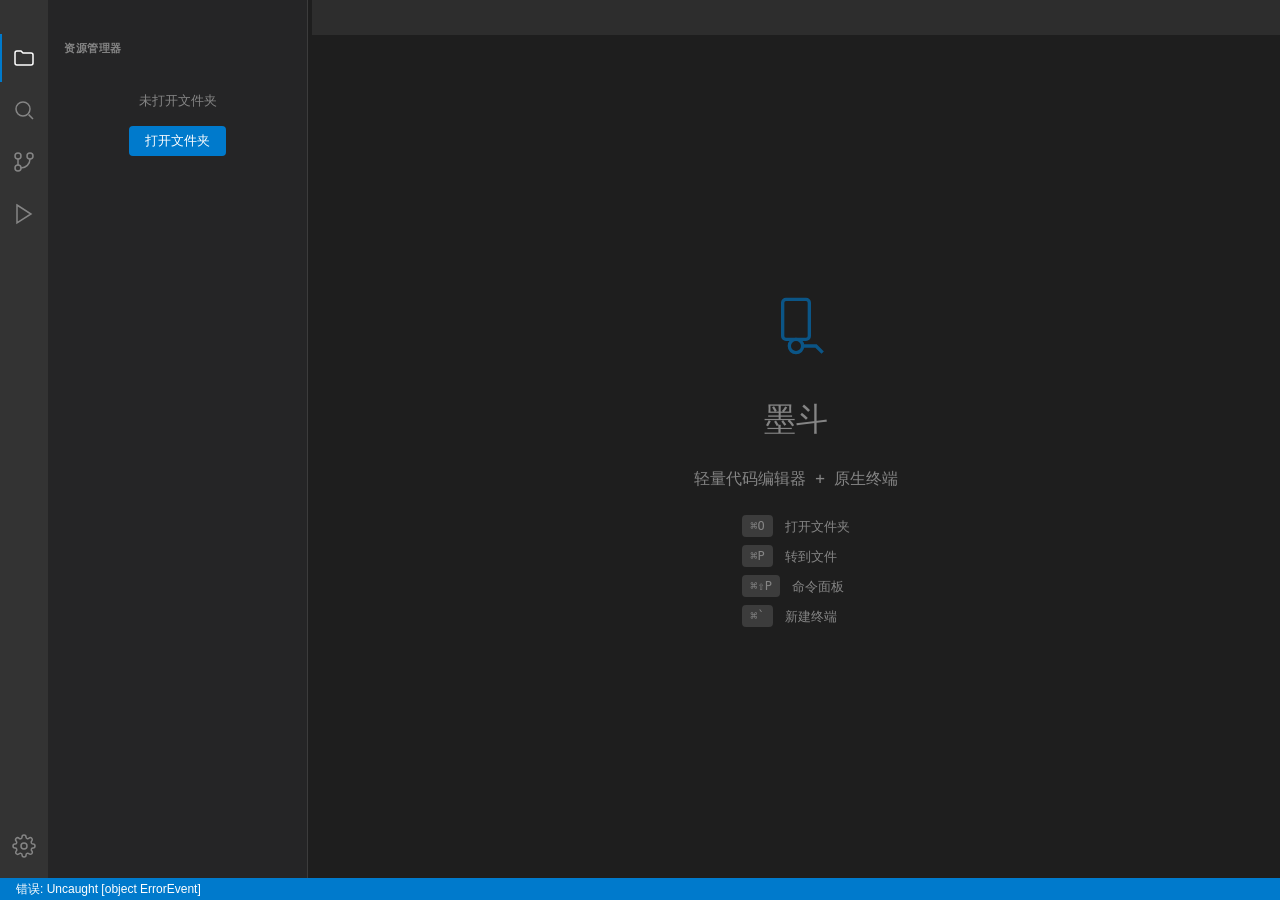
==== commit f9388245: "feat: 文件树重命名、侧边栏拉伸与 dotfile 语言识别 - 文件树右键菜单（中文）：重命名文件/文件夹，内联输入编辑，   重命名后同步更新已加载子节点与打开标签的路径 - 新增 renam" ====
--- a/src/index.html
+++ b/src/index.html
@@ -79,7 +79,18 @@
                 </div>
                 <div class="sidebar-panel" id="sidebar-panel-git" style="display:none;"></div>
                 <div class="sidebar-panel" id="sidebar-panel-placeholder" style="display:none;"></div>
-            </div>
+                <!-- 设置面板 -->
+                <div class="sidebar-panel" id="sidebar-panel-settings" style="display:none;">
+                    <div class="settings-group">
+                        <label class="settings-label" for="setting-max-tabs">最大标签页数量</label>
+                        <input type="number" class="settings-input" id="setting-max-tabs" min="1" max="50" step="1">
+                        <p class="settings-desc">打开的标签超过此数量时，自动关闭最旧的未修改标签（1-50）。修改实时生效并自动保存。</p>
+                    </div>
+                </div>
+            </div>
+
+            <!-- 侧边栏拖拽手柄（调整树形区宽度） -->
+            <div class="sidebar-resize-handle" id="sidebar-resize-handle"></div>
 
            <!-- 编辑区 -->
            <div class="editor-area">
--- a/src/style.css
+++ b/src/style.css
@@ -148,6 +148,34 @@
     padding: 4px 0;
 }
 
+/* 侧边栏拖拽手柄 */
+.sidebar-resize-handle {
+    width: 4px;
+    background: transparent;
+    cursor: ew-resize;
+    flex-shrink: 0;
+    z-index: 10;
+    transition: background 0.15s;
+}
+
+.sidebar-resize-handle:hover {
+    background: var(--accent);
+}
+
+/* 文件树内联重命名输入框 */
+.tree-rename-input {
+    background: var(--bg-input);
+    color: var(--fg-primary);
+    border: 1px solid var(--accent);
+    border-radius: 2px;
+    font-size: 13px;
+    font-family: inherit;
+    padding: 1px 4px;
+    outline: none;
+    min-width: 0;
+    flex: 1;
+}
+
 .empty-state {
     padding: 20px;
     text-align: center;
@@ -444,7 +472,6 @@
     font-size: 13px;
     color: var(--fg-secondary);
     cursor: pointer;
-    min-width: 120px;
     max-width: 200px;
     position: relative;
     flex-shrink: 0;
@@ -476,6 +503,74 @@
     margin-right: 4px;
 }
 
+.tab .tab-name {
+    overflow: hidden;
+    text-overflow: ellipsis;
+    white-space: nowrap;
+}
+
+/* 通用右键菜单（标签栏 / 文件树） */
+.context-menu {
+    position: fixed;
+    z-index: 1000;
+    background: var(--bg-input);
+    border: 1px solid var(--border);
+    border-radius: 4px;
+    padding: 4px 0;
+    min-width: 150px;
+    box-shadow: 0 4px 12px rgba(0, 0, 0, 0.4);
+}
+
+.context-menu-item {
+    padding: 5px 16px;
+    font-size: 12px;
+    color: var(--fg-primary);
+    cursor: pointer;
+    white-space: nowrap;
+}
+
+.context-menu-item:hover {
+    background: var(--accent);
+    color: #ffffff;
+}
+
+/* 设置面板 */
+.settings-group {
+    padding: 12px;
+    border-bottom: 1px solid var(--border);
+}
+
+.settings-label {
+    display: block;
+    font-size: 12px;
+    color: var(--fg-primary);
+    margin-bottom: 6px;
+}
+
+.settings-input {
+    width: 100%;
+    box-sizing: border-box;
+    background: var(--bg-input);
+    color: var(--fg-primary);
+    border: 1px solid var(--border);
+    border-radius: 3px;
+    padding: 4px 8px;
+    font-size: 12px;
+    font-family: inherit;
+    outline: none;
+}
+
+.settings-input:focus {
+    border-color: var(--accent);
+}
+
+.settings-desc {
+    margin: 6px 0 0;
+    font-size: 11px;
+    color: var(--fg-secondary);
+    line-height: 1.4;
+}
+
 .tab .close-btn {
     margin-left: 8px;
     width: 20px;
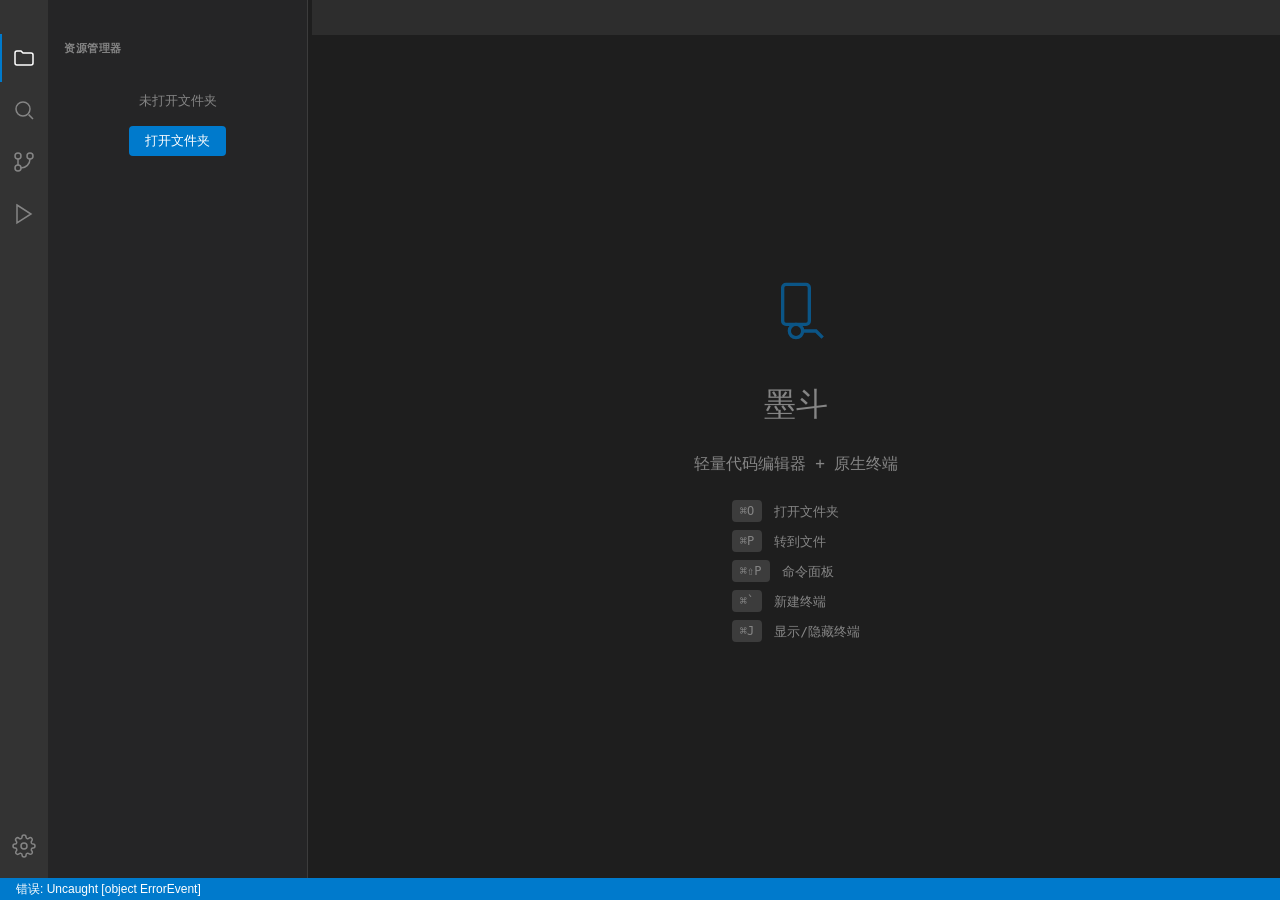
==== commit e7d03b95: "feat: 文件树常规操作、终端区拉伸方向修正与终端面板快捷键 - 文件树右键菜单扩展：新建文件/文件夹、复制、剪切、粘贴、   复制路径、重命名、删除（系统对话框确认，自动关闭被删文件标签） - 新" ====
--- a/src/index.html
+++ b/src/index.html
@@ -48,12 +48,12 @@
                 <div class="sidebar-header" data-tauri-drag-region>
                     <span id="sidebar-title">资源管理器</span>
                     <div class="sidebar-actions">
-                        <button class="btn-icon" id="btn-new-file" title="新建文件" style="display:none;">
+                        <button class="btn-icon" id="btn-new-file" title="新建文件">
                             <svg width="16" height="16" viewBox="0 0 24 24" fill="none" stroke="currentColor" stroke-width="2">
                                 <path d="M12 5v14M5 12h14"/>
                             </svg>
                         </button>
-                        <button class="btn-icon" id="btn-new-folder" title="新建文件夹" style="display:none;">
+                        <button class="btn-icon" id="btn-new-folder" title="新建文件夹">
                             <svg width="16" height="16" viewBox="0 0 24 24" fill="none" stroke="currentColor" stroke-width="2">
                                 <path d="M3 7a2 2 0 012-2h4l2 2h8a2 2 0 012 2v8a2 2 0 01-2 2H5a2 2 0 01-2-2V7z"/>
                             </svg>
@@ -126,6 +126,10 @@
                             <div class="shortcut-item">
                                 <span class="shortcut-key">⌘`</span>
                                 <span>新建终端</span>
+                            </div>
+                            <div class="shortcut-item">
+                                <span class="shortcut-key">⌘J</span>
+                                <span>显示/隐藏终端</span>
                             </div>
                         </div>
                     </div>
--- a/src/style.css
+++ b/src/style.css
@@ -534,6 +534,12 @@
     color: #ffffff;
 }
 
+.context-menu-separator {
+    height: 1px;
+    background: var(--border);
+    margin: 4px 0;
+}
+
 /* 设置面板 */
 .settings-group {
     padding: 12px;
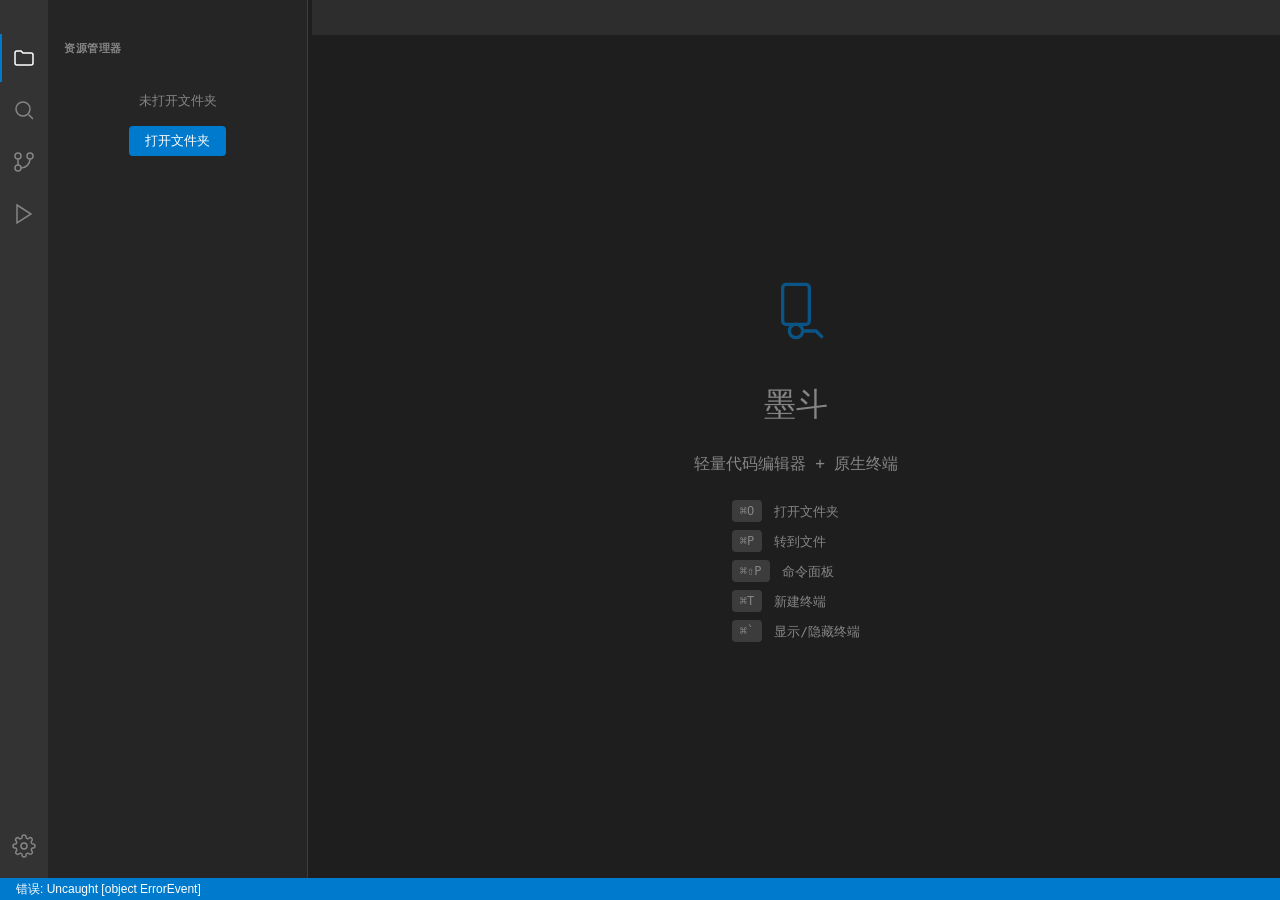
==== commit 3cc3c4b1: "feat: 互换终端快捷键，文件树空白处右键新建 - Cmd+` 改为显示/隐藏终端面板，Cmd+T 新建终端（原 Cmd+J 移除） - 文件树空白区域右键菜单：新建文件/新建文件夹/刷新（项目根目" ====
--- a/src/index.html
+++ b/src/index.html
@@ -124,11 +124,11 @@
                                 <span>命令面板</span>
                             </div>
                             <div class="shortcut-item">
+                                <span class="shortcut-key">⌘T</span>
+                                <span>新建终端</span>
+                            </div>
+                            <div class="shortcut-item">
                                 <span class="shortcut-key">⌘`</span>
-                                <span>新建终端</span>
-                            </div>
-                            <div class="shortcut-item">
-                                <span class="shortcut-key">⌘J</span>
                                 <span>显示/隐藏终端</span>
                             </div>
                         </div>
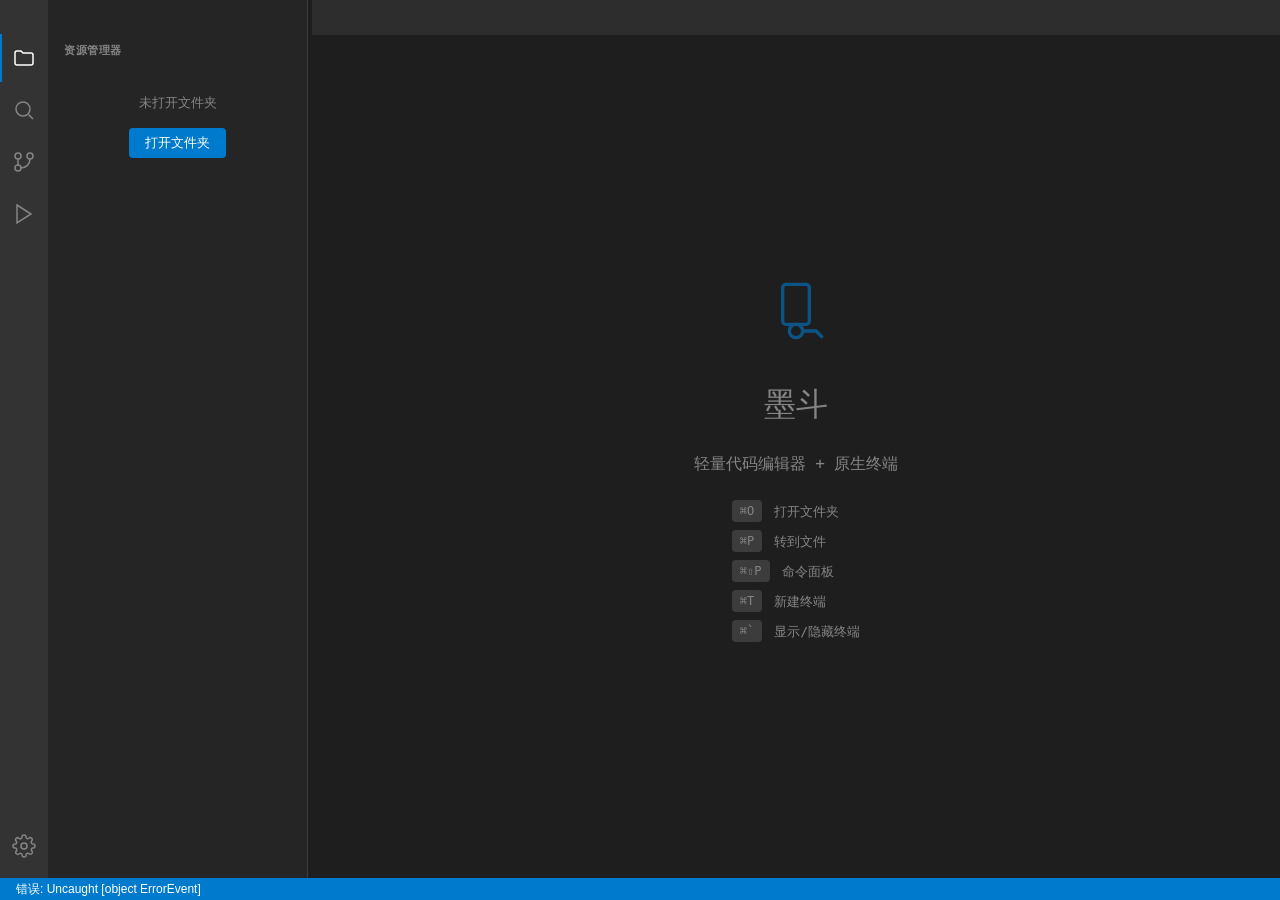
==== commit 3f85e3aa: "feat: 顶部项目切换器，最近项目支持下拉内单条删除 - 侧边栏标题恢复固定「资源管理器」；其上方新增项目切换器   （红绿灯按钮右侧）：显示当前文件夹名，点击下拉列出最近项目，   单击切换，当前" ====
--- a/src/index.html
+++ b/src/index.html
@@ -45,6 +45,13 @@
 
             <!-- 侧边栏 -->
             <div class="sidebar" id="sidebar">
+                <!-- 项目切换器（顶部留白避开红绿灯按钮，按钮右侧空白可拖拽窗口） -->
+                <div class="project-switcher" data-tauri-drag-region>
+                    <button class="project-switcher-btn" id="project-switcher-btn" style="display:none;">
+                        <span id="project-switcher-name"></span>
+                        <span class="project-switcher-caret">▾</span>
+                    </button>
+                </div>
                 <div class="sidebar-header" data-tauri-drag-region>
                     <span id="sidebar-title">资源管理器</span>
                     <div class="sidebar-actions">
--- a/src/style.css
+++ b/src/style.css
@@ -114,9 +114,83 @@
     flex-shrink: 0;
 }
 
+/* 项目切换器（窗口顶部左侧，红绿灯按钮右边） */
+.project-switcher {
+    height: 34px;
+    display: flex;
+    align-items: center;
+    padding-left: 78px;
+    flex-shrink: 0;
+}
+
+.project-switcher-btn {
+    display: flex;
+    align-items: center;
+    gap: 4px;
+    background: none;
+    border: none;
+    border-radius: 4px;
+    padding: 3px 8px;
+    font-size: 12px;
+    font-weight: 600;
+    font-family: inherit;
+    color: var(--fg-primary);
+    cursor: pointer;
+    max-width: 180px;
+}
+
+.project-switcher-btn:hover {
+    background: var(--bg-hover);
+}
+
+.project-switcher-btn #project-switcher-name {
+    overflow: hidden;
+    text-overflow: ellipsis;
+    white-space: nowrap;
+}
+
+.project-switcher-caret {
+    font-size: 9px;
+    color: var(--fg-secondary);
+}
+
+/* 右键/下拉菜单项的行内删除按钮 */
+.context-menu-item {
+    display: flex;
+    align-items: center;
+}
+
+.context-menu-item > .menu-item-label {
+    flex: 1;
+    overflow: hidden;
+    text-overflow: ellipsis;
+}
+
+.context-menu-item-delete {
+    margin-left: 12px;
+    width: 16px;
+    height: 16px;
+    display: inline-flex;
+    align-items: center;
+    justify-content: center;
+    border-radius: 3px;
+    font-size: 12px;
+    color: var(--fg-secondary);
+    opacity: 0;
+    flex-shrink: 0;
+}
+
+.context-menu-item:hover .context-menu-item-delete {
+    opacity: 1;
+}
+
+.context-menu-item-delete:hover {
+    background: rgba(255, 255, 255, 0.15);
+    color: #ffffff;
+}
+
 .sidebar-header {
-    /* 顶部留白避开 macOS 红绿灯按钮（约 y<28，x<80），与活动栏 34px 对齐再留余量 */
-    padding: 38px 16px 10px;
+    padding: 6px 16px 10px;
     font-size: 11px;
     font-weight: 600;
     color: var(--fg-secondary);
@@ -191,10 +265,10 @@
 .tree-item {
     display: flex;
     align-items: center;
-    padding: 3px 8px;
+    padding: 1px 8px;
     cursor: pointer;
     font-size: 13px;
-    line-height: 22px;
+    line-height: 20px;
     color: #cccccc;
     user-select: none;
     white-space: nowrap;
@@ -210,19 +284,29 @@
 }
 
 .tree-item .icon {
-    width: 20px;
-    text-align: center;
-    margin-right: 4px;
-    font-size: 14px;
-    flex-shrink: 0;
+    width: 16px;
+    margin-right: 6px;
+    flex-shrink: 0;
+    display: inline-flex;
+    align-items: center;
+    justify-content: center;
+}
+
+.tree-item .icon svg {
+    width: 14px;
+    height: 14px;
+    display: block;
 }
 
 .tree-item .chevron {
     width: 16px;
-    font-size: 10px;
+    font-size: 9px;
     color: var(--fg-secondary);
     transition: transform 0.15s;
     flex-shrink: 0;
+    display: inline-flex;
+    align-items: center;
+    justify-content: center;
 }
 
 .tree-item.expanded .chevron {
@@ -230,13 +314,45 @@
 }
 
 .tree-children {
-    margin-left: 12px;
     display: none;
 }
 
 .tree-children.expanded {
     display: block;
-}
+    /* 树形归属虚线（水平位置由 JS 按层级计算 background-position） */
+    background-image: repeating-linear-gradient(
+        to bottom,
+        rgba(133, 133, 133, 0.35) 0,
+        rgba(133, 133, 133, 0.35) 4px,
+        transparent 4px,
+        transparent 8px
+    );
+    background-size: 1px 100%;
+    background-repeat: no-repeat;
+}
+
+/* 文件图标着色（按语言分类，参考 VS Code 图标主题配色） */
+.fi-folder { color: #dcb67a; }
+.fi-js { color: #e8d44d; }
+.fi-ts { color: #3178c6; }
+.fi-py { color: #4b8bbe; }
+.fi-rs { color: #dea584; }
+.fi-go { color: #00add8; }
+.fi-java { color: #e76f00; }
+.fi-c { color: #659ad2; }
+.fi-rb { color: #cc342d; }
+.fi-php { color: #777bb3; }
+.fi-swift { color: #f05138; }
+.fi-web { color: #e34c26; }
+.fi-css { color: #2965f1; }
+.fi-json { color: #cbcb41; }
+.fi-md { color: #519aba; }
+.fi-shell { color: #89e051; }
+.fi-db { color: #e38c00; }
+.fi-config { color: #9ca3af; }
+.fi-img { color: #b180d7; }
+.fi-lock { color: #8a8a8a; }
+.fi-default { color: #c5c5c5; }
 
 /* ========== 编辑区 ========== */
 .editor-area {
@@ -785,8 +901,17 @@
 }
 
 .file-icon {
-    font-size: 14px;
-    flex-shrink: 0;
+    width: 16px;
+    flex-shrink: 0;
+    display: inline-flex;
+    align-items: center;
+    justify-content: center;
+}
+
+.file-icon svg {
+    width: 14px;
+    height: 14px;
+    display: block;
 }
 
 .file-path {
